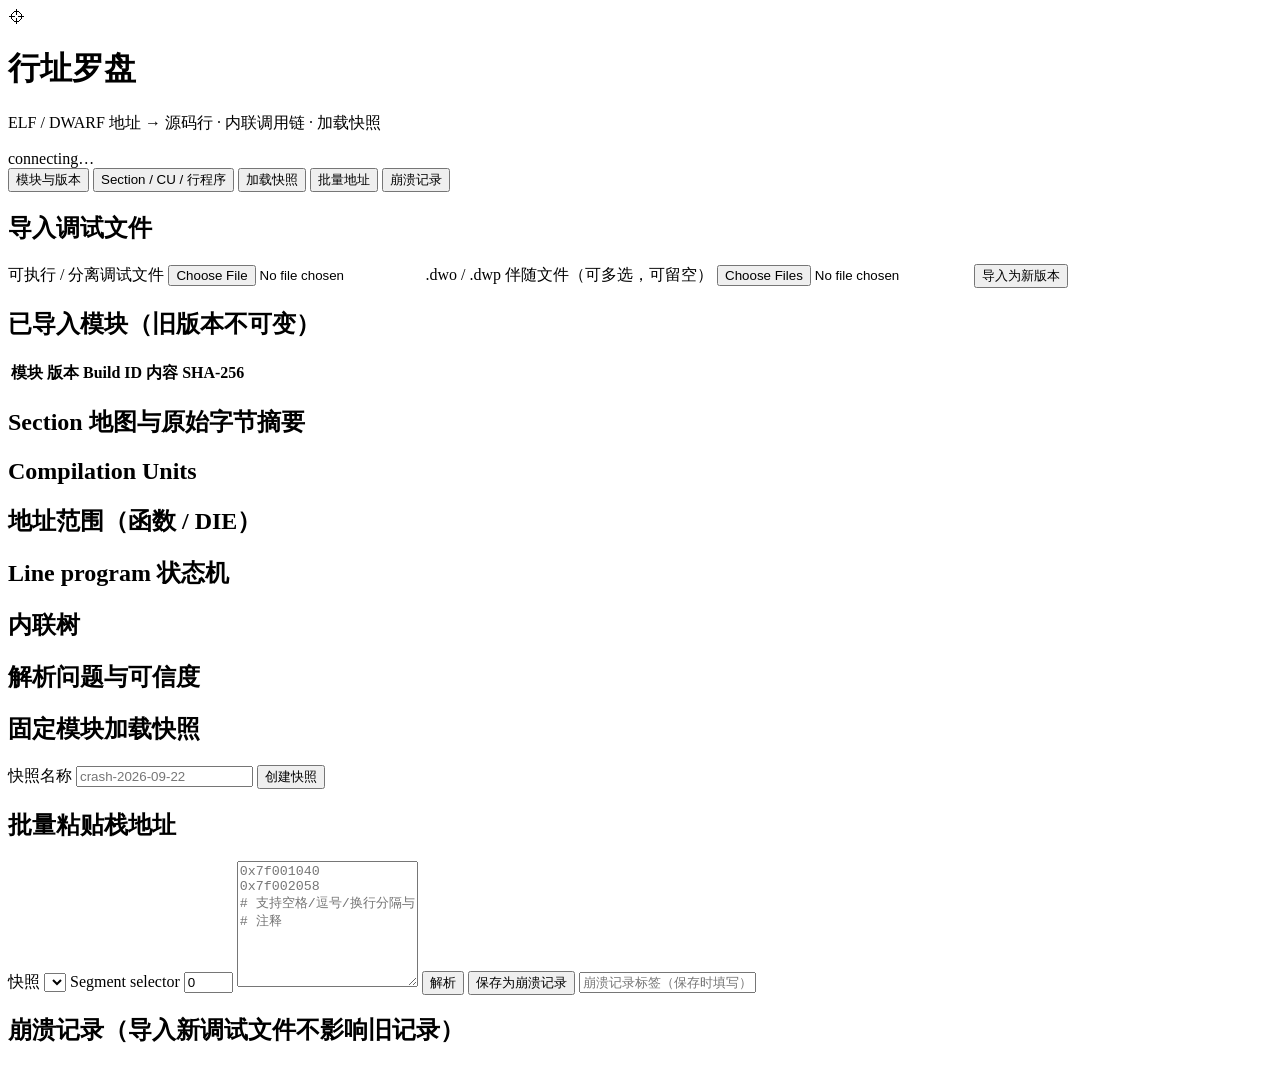
==== src/main/resources/web/index.html @ 100cce3a "pwgsb 1148 run B: product snapshot (session 01a0c59f-38e1-7fd2-a388-03f5045ddd52)" ====
<!DOCTYPE html>
<html lang="zh-CN">
<head>
<meta charset="utf-8">
<meta name="viewport" content="width=device-width, initial-scale=1">
<title>行址罗盘</title>
<link rel="stylesheet" href="/styles.css">
</head>
<body>
<header class="topbar">
  <div class="brand">
    <span class="logo">⌖</span>
    <div>
      <h1>行址罗盘</h1>
      <p class="tagline">ELF / DWARF 地址 → 源码行 · 内联调用链 · 加载快照</p>
    </div>
  </div>
  <div class="health" id="health">connecting…</div>
</header>

<nav class="tabs">
  <button class="tab active" data-tab="modules">模块与版本</button>
  <button class="tab" data-tab="explore">Section / CU / 行程序</button>
  <button class="tab" data-tab="snapshots">加载快照</button>
  <button class="tab" data-tab="resolve">批量地址</button>
  <button class="tab" data-tab="crashes">崩溃记录</button>
</nav>

<main>
  <!-- MODULES -->
  <section id="tab-modules" class="panel active">
    <div class="card">
      <h2>导入调试文件</h2>
      <form id="import-form">
        <label>可执行 / 分离调试文件
          <input type="file" name="file" required>
        </label>
        <label class="optional">.dwo / .dwp 伴随文件（可多选，可留空）
          <input type="file" name="companion" multiple>
        </label>
        <button type="submit">导入为新版本</button>
      </form>
      <div id="import-result" class="result"></div>
    </div>
    <div class="card">
      <h2>已导入模块（旧版本不可变）</h2>
      <table id="modules-table">
        <thead><tr><th>模块</th><th>版本</th><th>Build ID</th><th>内容 SHA-256</th><th></th></tr></thead>
        <tbody></tbody>
      </table>
    </div>
  </section>

  <!-- EXPLORE -->
  <section id="tab-explore" class="panel">
    <div class="card">
      <h2>Section 地图与原始字节摘要</h2>
      <div id="module-picker"></div>
      <div id="section-map"></div>
    </div>
    <div class="card">
      <h2>Compilation Units</h2>
      <div id="cu-list"></div>
    </div>
    <div class="card">
      <h2>地址范围（函数 / DIE）</h2>
      <div id="range-list"></div>
    </div>
    <div class="card">
      <h2>Line program 状态机</h2>
      <div id="line-viewer"></div>
    </div>
    <div class="card">
      <h2>内联树</h2>
      <div id="inline-tree"></div>
    </div>
    <div class="card">
      <h2>解析问题与可信度</h2>
      <div id="issue-list"></div>
    </div>
  </section>

  <!-- SNAPSHOTS -->
  <section id="tab-snapshots" class="panel">
    <div class="card">
      <h2>固定模块加载快照</h2>
      <form id="snapshot-form">
        <label>快照名称 <input name="name" placeholder="crash-2026-09-22"></label>
        <button>创建快照</button>
      </form>
      <div id="snapshot-list"></div>
    </div>
    <div class="card" id="entry-card" hidden>
      <h2>快照 <span id="snap-title"></span> — 加载模块</h2>
      <form id="entry-form">
        <label>模块版本
          <select name="moduleVersionId"></select>
        </label>
        <label>Load bias (hex) <input name="loadBias" value="0x0"></label>
        <label>链接基址 base address（留空=自动从 PT_LOAD 取）
          <input name="baseAddress" placeholder="auto">
        </label>
        <label>加载代次 generation（留空=自动 +1）
          <input name="generation" placeholder="auto">
        </label>
        <button>固定到快照</button>
      </form>
      <div id="entry-list"></div>
    </div>
  </section>

  <!-- RESOLVE -->
  <section id="tab-resolve" class="panel">
    <div class="card">
      <h2>批量粘贴栈地址</h2>
      <label>快照
        <select id="resolve-snapshot"></select>
      </label>
      <label>Segment selector
        <input id="resolve-segment" value="0" size="4">
      </label>
      <textarea id="address-box" rows="8"
        placeholder="0x7f001040&#10;0x7f002058&#10;# 支持空格/逗号/换行分隔与 # 注释"></textarea>
      <button id="resolve-btn">解析</button>
      <button id="save-crash-btn">保存为崩溃记录</button>
      <input id="crash-label" placeholder="崩溃记录标签（保存时填写）">
    </div>
    <div id="resolve-results"></div>
  </section>

  <!-- CRASHES -->
  <section id="tab-crashes" class="panel">
    <div class="card">
      <h2>崩溃记录（导入新调试文件不影响旧记录）</h2>
      <div id="crash-list"></div>
    </div>
    <div id="crash-detail"></div>
  </section>
</main>

<script src="/app.js"></script>
</body>
</html>
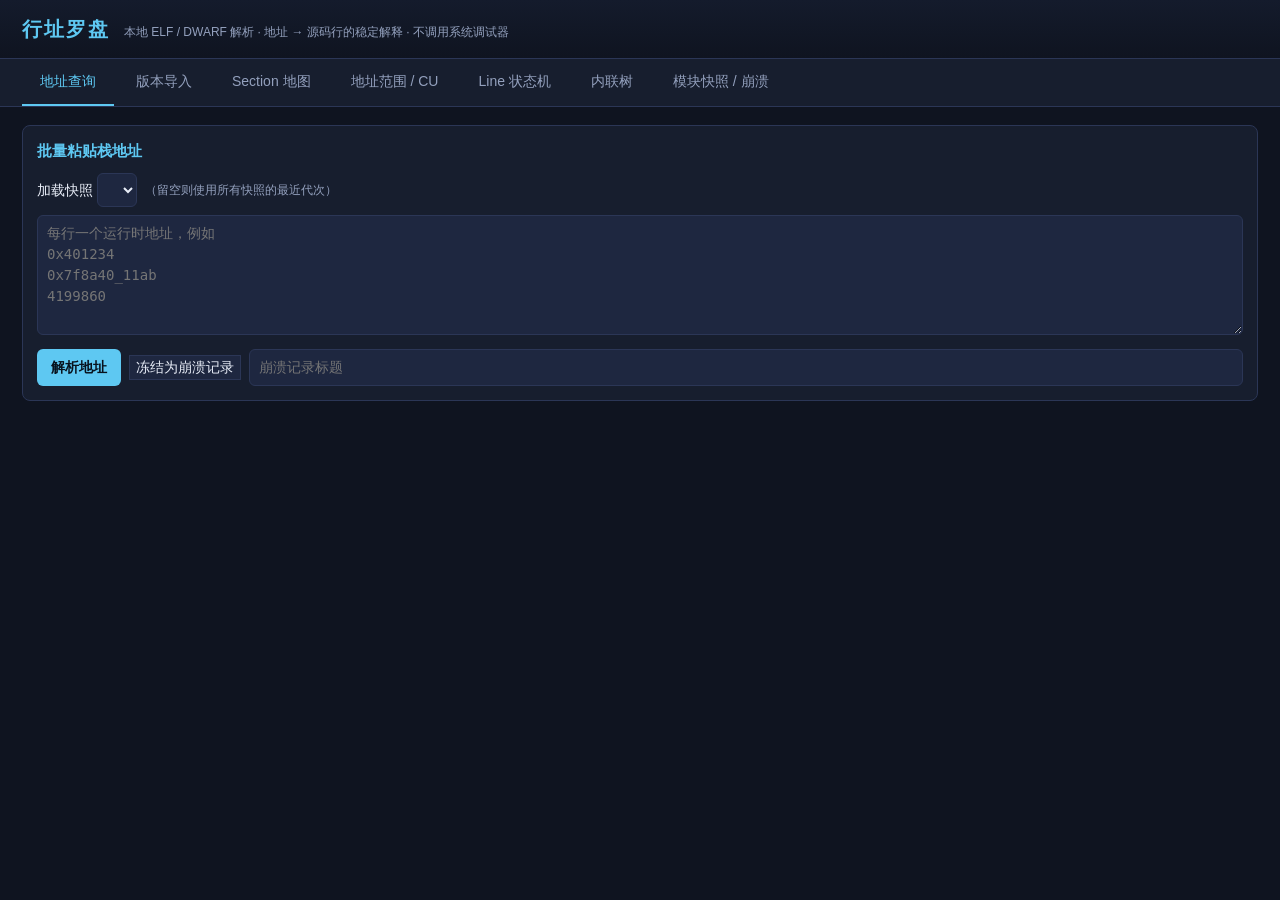
==== commit c0e1bf5e: "pwgsb 1148 run B: product snapshot (session 01a0c5f0-b599-7251-b126-675da37ac513)" ====
--- a/src/main/resources/web/index.html
+++ b/src/main/resources/web/index.html
@@ -1,143 +1,165 @@
 <!DOCTYPE html>
 <html lang="zh-CN">
 <head>
-<meta charset="utf-8">
-<meta name="viewport" content="width=device-width, initial-scale=1">
+<meta charset="utf-8"/>
+<meta name="viewport" content="width=device-width, initial-scale=1"/>
 <title>行址罗盘</title>
-<link rel="stylesheet" href="/styles.css">
+<style>
+:root{--bg:#0f1420;--panel:#171e2e;--panel2:#1e2740;--line:#2b3656;--fg:#e8edf7;--mut:#93a0bd;
+--accent:#5ec8f2;--warn:#f2c14e;--err:#ef6b6b;--ok:#6dd47e;}
+*{box-sizing:border-box}
+body{margin:0;font:14px/1.5 -apple-system,"PingFang SC","Microsoft Yahei",sans-serif;background:var(--bg);color:var(--fg)}
+header{padding:14px 22px;border-bottom:1px solid var(--line);display:flex;align-items:baseline;gap:14px;background:linear-gradient(180deg,#141b2c,#0f1420)}
+header h1{margin:0;font-size:20px;letter-spacing:2px;color:var(--accent)}
+header .sub{color:var(--mut);font-size:12px}
+nav{display:flex;gap:4px;padding:0 22px;background:var(--panel);border-bottom:1px solid var(--line)}
+nav button{background:none;border:none;color:var(--mut);padding:12px 18px;cursor:pointer;font-size:14px;border-bottom:2px solid transparent}
+nav button.active{color:var(--accent);border-bottom-color:var(--accent)}
+main{padding:18px 22px;max-width:1280px}
+.tab{display:none}.tab.active{display:block}
+.panel{background:var(--panel);border:1px solid var(--line);border-radius:8px;padding:14px;margin-bottom:16px}
+.panel h2{margin:0 0 10px;font-size:15px;color:var(--accent)}
+.row{display:flex;gap:8px;flex-wrap:wrap;align-items:center}
+input,select,textarea,button{font:inherit}
+input[type=text],input[type=number],select,textarea{background:var(--panel2);border:1px solid var(--line);color:var(--fg);border-radius:6px;padding:7px 9px}
+textarea{width:100%;min-height:120px;font-family:ui-monospace,Menlo,monospace}
+button.btn{background:var(--accent);color:#08121d;border:none;border-radius:6px;padding:8px 14px;cursor:pointer;font-weight:600}
+button.ghost{background:var(--panel2);color:var(--fg);border:1px solid var(--line)}
+table{border-collapse:collapse;width:100%;font-size:12.5px}
+th,td{border-bottom:1px solid var(--line);padding:5px 8px;text-align:left;vertical-align:top}
+th{color:var(--mut);font-weight:600;position:sticky;top:0;background:var(--panel)}
+td.mono,.mono{font-family:ui-monospace,Menlo,monospace}
+.tag{display:inline-block;padding:1px 7px;border-radius:10px;font-size:11px}
+.tag.ok{background:#15351f;color:var(--ok)}.tag.warn{background:#3a3014;color:var(--warn)}
+.tag.err{background:#3a1717;color:var(--err)}.tag.info{background:#163142;color:var(--accent)}
+.cand{border:1px solid var(--line);border-radius:8px;margin:8px 0;overflow:hidden}
+.cand summary{padding:9px 12px;cursor:pointer;background:var(--panel2)}
+.cand .body{padding:10px 14px}
+.chain{margin:6px 0 0 10px;border-left:2px solid var(--line);padding-left:12px}
+.chain .f{padding:3px 0}.chain .f b{color:var(--accent)}
+.mut{color:var(--mut)}.small{font-size:12px}
+.bar{position:relative;height:22px;background:var(--panel2);border-radius:4px;overflow:hidden;margin:3px 0}
+.bar i{position:absolute;top:0;bottom:0;background:#2c4a66;border-right:1px solid #4e7ea3;display:block}
+.bar i.hot{background:#406a44;border-right-color:var(--ok)}
+.bar i.zl{background:#5a4a1c;border-right-color:var(--warn)}
+.scroll{max-height:520px;overflow:auto;border:1px solid var(--line);border-radius:6px}
+.addr-chip{font-family:ui-monospace,Menlo,monospace;background:var(--panel2);border:1px solid var(--line);border-radius:5px;padding:2px 7px}
+.grid2{display:grid;grid-template-columns:1fr 1fr;gap:14px}
+code{background:var(--panel2);padding:1px 5px;border-radius:4px}
+.pill{font-size:11px;color:var(--mut);border:1px solid var(--line);border-radius:10px;padding:1px 8px;margin-left:6px}
+</style>
 </head>
 <body>
-<header class="topbar">
-  <div class="brand">
-    <span class="logo">⌖</span>
-    <div>
-      <h1>行址罗盘</h1>
-      <p class="tagline">ELF / DWARF 地址 → 源码行 · 内联调用链 · 加载快照</p>
+<header>
+  <h1>行址罗盘</h1>
+  <span class="sub">本地 ELF / DWARF 解析 · 地址 → 源码行的稳定解释 · 不调用系统调试器</span>
+</header>
+<nav>
+  <button data-tab="query" class="active">地址查询</button>
+  <button data-tab="import">版本导入</button>
+  <button data-tab="sections">Section 地图</button>
+  <button data-tab="ranges">地址范围 / CU</button>
+  <button data-tab="lines">Line 状态机</button>
+  <button data-tab="inline">内联树</button>
+  <button data-tab="snapshots">模块快照 / 崩溃</button>
+</nav>
+<main>
+<!-- QUERY -->
+<section class="tab active" id="tab-query">
+  <div class="panel">
+    <h2>批量粘贴栈地址</h2>
+    <div class="row" style="margin-bottom:8px">
+      <label>加载快照 <select id="q-snapshot"></select></label>
+      <label class="small mut">（留空则使用所有快照的最近代次）</label>
+    </div>
+    <textarea id="q-addrs" placeholder="每行一个运行时地址，例如&#10;0x401234&#10;0x7f8a40_11ab&#10;4199860"></textarea>
+    <div class="row" style="margin-top:8px">
+      <button class="btn" onclick="doResolve()">解析地址</button>
+      <button class="ghost" onclick="freezeCrash()">冻结为崩溃记录</button>
+      <input type="text" id="q-title" placeholder="崩溃记录标题" style="flex:1"/>
     </div>
   </div>
-  <div class="health" id="health">connecting…</div>
-</header>
-
-<nav class="tabs">
-  <button class="tab active" data-tab="modules">模块与版本</button>
-  <button class="tab" data-tab="explore">Section / CU / 行程序</button>
-  <button class="tab" data-tab="snapshots">加载快照</button>
-  <button class="tab" data-tab="resolve">批量地址</button>
-  <button class="tab" data-tab="crashes">崩溃记录</button>
-</nav>
-
-<main>
-  <!-- MODULES -->
-  <section id="tab-modules" class="panel active">
-    <div class="card">
-      <h2>导入调试文件</h2>
-      <form id="import-form">
-        <label>可执行 / 分离调试文件
-          <input type="file" name="file" required>
-        </label>
-        <label class="optional">.dwo / .dwp 伴随文件（可多选，可留空）
-          <input type="file" name="companion" multiple>
-        </label>
-        <button type="submit">导入为新版本</button>
-      </form>
-      <div id="import-result" class="result"></div>
+  <div id="q-results"></div>
+</section>
+<!-- IMPORT -->
+<section class="tab" id="tab-import">
+  <div class="panel">
+    <h2>导入可执行文件 / 分离调试文件（形成不可变版本）</h2>
+    <div class="row">
+      <input type="text" id="i-path" placeholder="本地 ELF 或 .debug / .dwo 路径" style="flex:1"/>
+      <input type="text" id="i-label" placeholder="版本标签（默认文件名）" style="width:200px"/>
+      <input type="number" id="i-prio" value="100" style="width:100px" title="显式优先级，数字越大越优先"/>
+      <button class="btn" onclick="doImport()">导入</button>
     </div>
-    <div class="card">
-      <h2>已导入模块（旧版本不可变）</h2>
-      <table id="modules-table">
-        <thead><tr><th>模块</th><th>版本</th><th>Build ID</th><th>内容 SHA-256</th><th></th></tr></thead>
-        <tbody></tbody>
-      </table>
+    <p class="small mut">导入新文件只产生新版本；旧崩溃记录仍绑定冻结时的解释结果，不会被改写。</p>
+  </div>
+  <div class="panel"><h2>已导入版本</h2><div class="scroll"><table id="v-table"></table></div></div>
+</section>
+<!-- SECTIONS -->
+<section class="tab" id="tab-sections">
+  <div class="panel">
+    <h2>Section 地图</h2>
+    <div class="row">版本 <select id="s-version" onchange="loadSections()"></select></div>
+    <div id="sec-meta" class="small mut" style="margin:8px 0"></div>
+    <div id="sec-map"></div>
+    <div class="scroll" style="margin-top:10px"><table id="sec-table"></table></div>
+  </div>
+</section>
+<!-- RANGES -->
+<section class="tab" id="tab-ranges">
+  <div class="panel">
+    <h2>地址范围与 Compilation Unit</h2>
+    <div class="row">版本 <select id="r-version" onchange="loadRanges()"></select></div>
+    <div class="grid2" style="margin-top:10px">
+      <div><h3 class="small mut">CU</h3><div class="scroll"><table id="cu-table"></table></div></div>
+      <div><h3 class="small mut">DIE 地址范围（含零长度/重叠）</h3><div class="scroll"><table id="rg-table"></table></div></div>
     </div>
-  </section>
-
-  <!-- EXPLORE -->
-  <section id="tab-explore" class="panel">
-    <div class="card">
-      <h2>Section 地图与原始字节摘要</h2>
-      <div id="module-picker"></div>
-      <div id="section-map"></div>
+  </div>
+</section>
+<!-- LINES -->
+<section class="tab" id="tab-lines">
+  <div class="panel">
+    <h2>Line program 状态变化</h2>
+    <div class="row">版本 <select id="l-version" onchange="loadSequences()"></select>
+      <select id="l-seq" onchange="loadEvents()"></select></div>
+    <div id="l-info" class="small mut" style="margin:8px 0"></div>
+    <div class="grid2">
+      <div><h3 class="small mut">行（rows）</h3><div class="scroll"><table id="l-rows"></table></div></div>
+      <div><h3 class="small mut">opcode 事件流（状态变化）</h3><div class="scroll"><table id="l-events"></table></div></div>
     </div>
-    <div class="card">
-      <h2>Compilation Units</h2>
-      <div id="cu-list"></div>
+  </div>
+</section>
+<!-- INLINE -->
+<section class="tab" id="tab-inline">
+  <div class="panel">
+    <h2>内联树 / 函数 DIE</h2>
+    <div class="row">版本 <select id="n-version" onchange="loadInline()"></select></div>
+    <div class="scroll" style="margin-top:10px"><table id="n-table"></table></div>
+  </div>
+</section>
+<!-- SNAPSHOTS -->
+<section class="tab" id="tab-snapshots">
+  <div class="panel">
+    <h2>模块加载快照（固定 load bias 与加载代次）</h2>
+    <div class="row">
+      <input type="text" id="ss-name" placeholder="快照名称，如 release-2026-09-22" style="flex:1"/>
+      <button class="btn" onclick="createSnapshot()">建立快照</button>
     </div>
-    <div class="card">
-      <h2>地址范围（函数 / DIE）</h2>
-      <div id="range-list"></div>
+    <div style="margin-top:12px">
+      <div class="row">
+        <select id="ss-pick" onchange="loadSnapshotLoads()"></select>
+        <select id="ss-version"></select>
+        <input type="text" id="ss-base" placeholder="运行时基址 0x7f..." style="width:200px"/>
+        <input type="number" id="ss-gen" value="1" style="width:90px" title="加载代次"/>
+        <input type="text" id="ss-label" placeholder="模块标签" style="width:140px"/>
+        <button class="ghost" onclick="addLoad()">登记模块加载</button>
+      </div>
     </div>
-    <div class="card">
-      <h2>Line program 状态机</h2>
-      <div id="line-viewer"></div>
-    </div>
-    <div class="card">
-      <h2>内联树</h2>
-      <div id="inline-tree"></div>
-    </div>
-    <div class="card">
-      <h2>解析问题与可信度</h2>
-      <div id="issue-list"></div>
-    </div>
-  </section>
-
-  <!-- SNAPSHOTS -->
-  <section id="tab-snapshots" class="panel">
-    <div class="card">
-      <h2>固定模块加载快照</h2>
-      <form id="snapshot-form">
-        <label>快照名称 <input name="name" placeholder="crash-2026-09-22"></label>
-        <button>创建快照</button>
-      </form>
-      <div id="snapshot-list"></div>
-    </div>
-    <div class="card" id="entry-card" hidden>
-      <h2>快照 <span id="snap-title"></span> — 加载模块</h2>
-      <form id="entry-form">
-        <label>模块版本
-          <select name="moduleVersionId"></select>
-        </label>
-        <label>Load bias (hex) <input name="loadBias" value="0x0"></label>
-        <label>链接基址 base address（留空=自动从 PT_LOAD 取）
-          <input name="baseAddress" placeholder="auto">
-        </label>
-        <label>加载代次 generation（留空=自动 +1）
-          <input name="generation" placeholder="auto">
-        </label>
-        <button>固定到快照</button>
-      </form>
-      <div id="entry-list"></div>
-    </div>
-  </section>
-
-  <!-- RESOLVE -->
-  <section id="tab-resolve" class="panel">
-    <div class="card">
-      <h2>批量粘贴栈地址</h2>
-      <label>快照
-        <select id="resolve-snapshot"></select>
-      </label>
-      <label>Segment selector
-        <input id="resolve-segment" value="0" size="4">
-      </label>
-      <textarea id="address-box" rows="8"
-        placeholder="0x7f001040&#10;0x7f002058&#10;# 支持空格/逗号/换行分隔与 # 注释"></textarea>
-      <button id="resolve-btn">解析</button>
-      <button id="save-crash-btn">保存为崩溃记录</button>
-      <input id="crash-label" placeholder="崩溃记录标签（保存时填写）">
-    </div>
-    <div id="resolve-results"></div>
-  </section>
-
-  <!-- CRASHES -->
-  <section id="tab-crashes" class="panel">
-    <div class="card">
-      <h2>崩溃记录（导入新调试文件不影响旧记录）</h2>
-      <div id="crash-list"></div>
-    </div>
-    <div id="crash-detail"></div>
-  </section>
+    <div class="scroll" style="margin-top:10px"><table id="ss-loads"></table></div>
+  </div>
+  <div class="panel"><h2>已冻结崩溃记录</h2><div class="scroll"><table id="cr-table"></table></div></div>
+</section>
 </main>
-
 <script src="/app.js"></script>
 </body>
 </html>
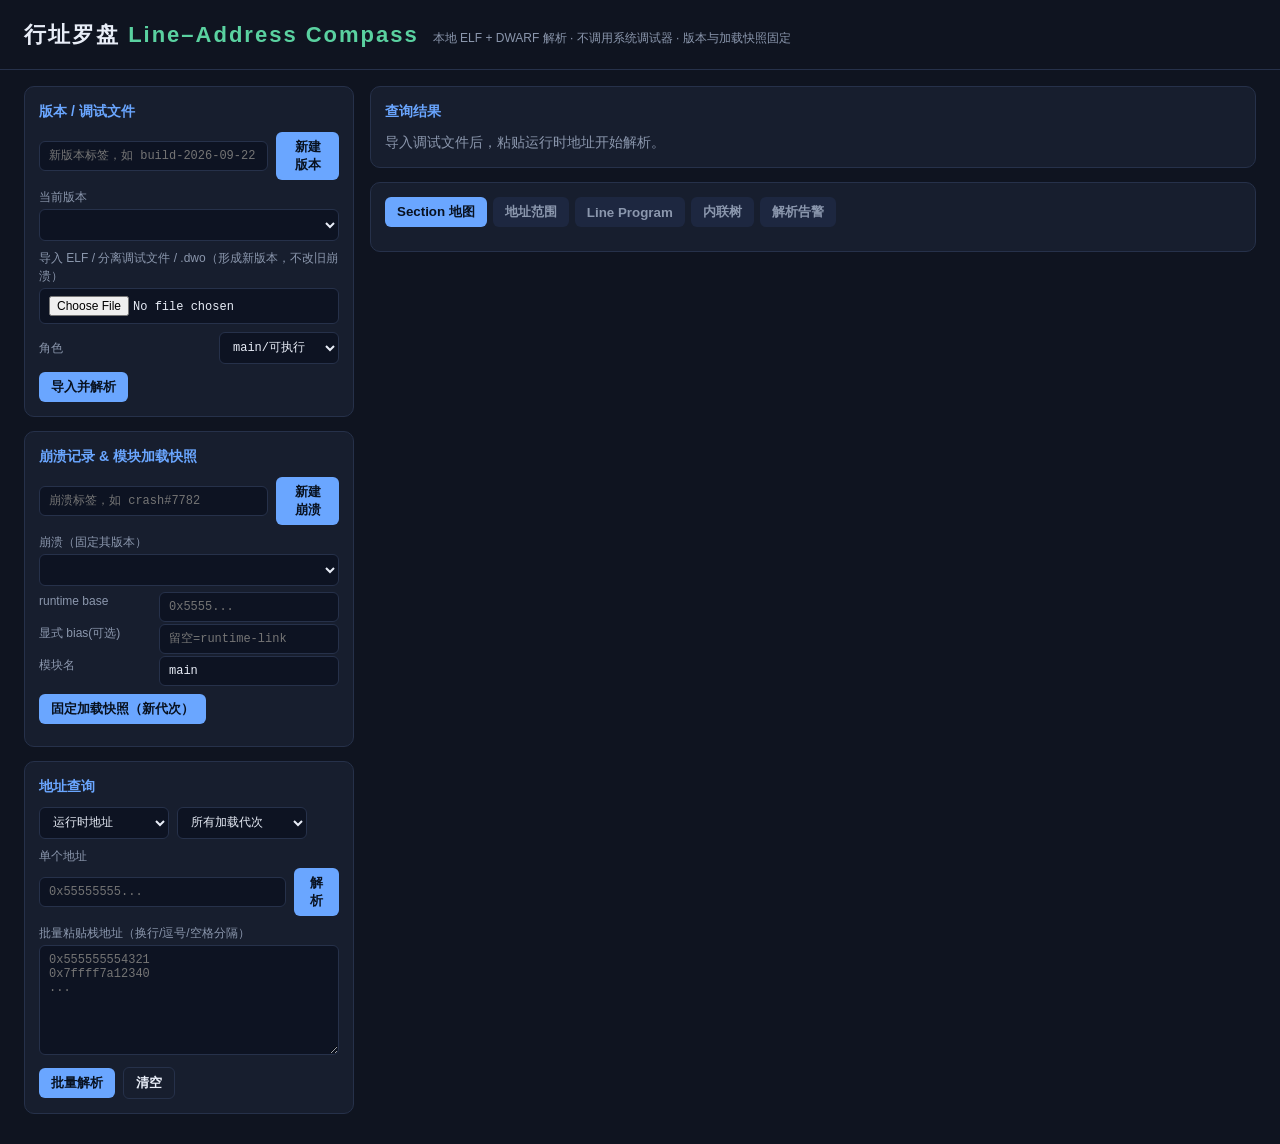
==== commit 01f63ec5: "pwgsb 1148 run A: product snapshot (session 01a0c5ed-7ae7-7ce0-a250-e01779754613)" ====
--- a/src/main/resources/web/index.html
+++ b/src/main/resources/web/index.html
@@ -5,161 +5,125 @@
 <meta name="viewport" content="width=device-width, initial-scale=1"/>
 <title>行址罗盘</title>
 <style>
-:root{--bg:#0f1420;--panel:#171e2e;--panel2:#1e2740;--line:#2b3656;--fg:#e8edf7;--mut:#93a0bd;
---accent:#5ec8f2;--warn:#f2c14e;--err:#ef6b6b;--ok:#6dd47e;}
+:root{--bg:#0f1420;--panel:#171e2e;--panel2:#1d2740;--ink:#e8edf7;--muted:#8b97ad;--accent:#5ad1a0;--accent2:#6aa6ff;--warn:#e8b04b;--err:#e06a6a;--line:#26314a}
 *{box-sizing:border-box}
-body{margin:0;font:14px/1.5 -apple-system,"PingFang SC","Microsoft Yahei",sans-serif;background:var(--bg);color:var(--fg)}
-header{padding:14px 22px;border-bottom:1px solid var(--line);display:flex;align-items:baseline;gap:14px;background:linear-gradient(180deg,#141b2c,#0f1420)}
-header h1{margin:0;font-size:20px;letter-spacing:2px;color:var(--accent)}
-header .sub{color:var(--mut);font-size:12px}
-nav{display:flex;gap:4px;padding:0 22px;background:var(--panel);border-bottom:1px solid var(--line)}
-nav button{background:none;border:none;color:var(--mut);padding:12px 18px;cursor:pointer;font-size:14px;border-bottom:2px solid transparent}
-nav button.active{color:var(--accent);border-bottom-color:var(--accent)}
-main{padding:18px 22px;max-width:1280px}
-.tab{display:none}.tab.active{display:block}
-.panel{background:var(--panel);border:1px solid var(--line);border-radius:8px;padding:14px;margin-bottom:16px}
-.panel h2{margin:0 0 10px;font-size:15px;color:var(--accent)}
-.row{display:flex;gap:8px;flex-wrap:wrap;align-items:center}
-input,select,textarea,button{font:inherit}
-input[type=text],input[type=number],select,textarea{background:var(--panel2);border:1px solid var(--line);color:var(--fg);border-radius:6px;padding:7px 9px}
-textarea{width:100%;min-height:120px;font-family:ui-monospace,Menlo,monospace}
-button.btn{background:var(--accent);color:#08121d;border:none;border-radius:6px;padding:8px 14px;cursor:pointer;font-weight:600}
-button.ghost{background:var(--panel2);color:var(--fg);border:1px solid var(--line)}
-table{border-collapse:collapse;width:100%;font-size:12.5px}
-th,td{border-bottom:1px solid var(--line);padding:5px 8px;text-align:left;vertical-align:top}
-th{color:var(--mut);font-weight:600;position:sticky;top:0;background:var(--panel)}
-td.mono,.mono{font-family:ui-monospace,Menlo,monospace}
-.tag{display:inline-block;padding:1px 7px;border-radius:10px;font-size:11px}
-.tag.ok{background:#15351f;color:var(--ok)}.tag.warn{background:#3a3014;color:var(--warn)}
-.tag.err{background:#3a1717;color:var(--err)}.tag.info{background:#163142;color:var(--accent)}
-.cand{border:1px solid var(--line);border-radius:8px;margin:8px 0;overflow:hidden}
-.cand summary{padding:9px 12px;cursor:pointer;background:var(--panel2)}
-.cand .body{padding:10px 14px}
-.chain{margin:6px 0 0 10px;border-left:2px solid var(--line);padding-left:12px}
-.chain .f{padding:3px 0}.chain .f b{color:var(--accent)}
-.mut{color:var(--mut)}.small{font-size:12px}
-.bar{position:relative;height:22px;background:var(--panel2);border-radius:4px;overflow:hidden;margin:3px 0}
-.bar i{position:absolute;top:0;bottom:0;background:#2c4a66;border-right:1px solid #4e7ea3;display:block}
-.bar i.hot{background:#406a44;border-right-color:var(--ok)}
-.bar i.zl{background:#5a4a1c;border-right-color:var(--warn)}
-.scroll{max-height:520px;overflow:auto;border:1px solid var(--line);border-radius:6px}
-.addr-chip{font-family:ui-monospace,Menlo,monospace;background:var(--panel2);border:1px solid var(--line);border-radius:5px;padding:2px 7px}
-.grid2{display:grid;grid-template-columns:1fr 1fr;gap:14px}
-code{background:var(--panel2);padding:1px 5px;border-radius:4px}
-.pill{font-size:11px;color:var(--mut);border:1px solid var(--line);border-radius:10px;padding:1px 8px;margin-left:6px}
+body{margin:0;font:14px/1.5 -apple-system,BlinkMacSystemFont,"Segoe UI",Roboto,"PingFang SC","Microsoft YaHei",sans-serif;background:var(--bg);color:var(--ink)}
+header{padding:18px 24px;border-bottom:1px solid var(--line);display:flex;align-items:baseline;gap:14px;flex-wrap:wrap}
+h1{font-size:22px;margin:0;letter-spacing:2px}
+h1 span{color:var(--accent)}
+.sub{color:var(--muted);font-size:12px}
+main{display:grid;grid-template-columns:330px 1fr;gap:16px;padding:16px 24px}
+.card{background:var(--panel);border:1px solid var(--line);border-radius:10px;padding:14px;margin-bottom:14px}
+.card h2{font-size:14px;margin:0 0 10px;color:var(--accent2);display:flex;justify-content:space-between}
+button{background:var(--accent2);color:#08111f;border:0;border-radius:6px;padding:6px 12px;font-weight:600;cursor:pointer}
+button.ghost{background:transparent;color:var(--ink);border:1px solid var(--line)}
+button.small{padding:3px 8px;font-size:12px}
+input,select,textarea{width:100%;background:#0d1322;border:1px solid var(--line);color:var(--ink);border-radius:6px;padding:7px 9px;font-family:ui-monospace,Menlo,monospace;font-size:12px}
+textarea{min-height:110px;resize:vertical}
+label{display:block;font-size:12px;color:var(--muted);margin:8px 0 3px}
+.row{display:flex;gap:8px;align-items:center}
+.mono{font-family:ui-monospace,Menlo,monospace}
+table{width:100%;border-collapse:collapse;font-size:12px}
+th,td{text-align:left;padding:4px 8px;border-bottom:1px solid var(--line)}
+th{color:var(--muted);font-weight:500;position:sticky;top:0;background:var(--panel)}
+.scroll{max-height:300px;overflow:auto;border:1px solid var(--line);border-radius:8px}
+.tag{display:inline-block;padding:1px 7px;border-radius:10px;font-size:11px;background:#22304d;color:var(--accent2)}
+.tag.exact{background:#173a2c;color:var(--accent)}.tag.degraded{background:#3f331b;color:var(--warn)}.tag.partial{background:#3f331b;color:var(--warn)}.tag.line-only{background:#25304a;color:#a9b9d6}
+.muted{color:var(--muted)}
+.addr{color:var(--accent)}
+.cand{border:1px solid var(--line);border-radius:8px;padding:10px;margin-bottom:10px;background:var(--panel2)}
+.cand .head{display:flex;justify-content:space-between;gap:8px;flex-wrap:wrap}
+.frames{margin:8px 0 0 14px;border-left:2px solid var(--line);padding-left:12px}
+.frame{margin:4px 0}
+.bar{position:relative;height:26px;background:#0d1322;border-radius:5px;margin:4px 0;overflow:hidden}
+.seg{position:absolute;top:3px;bottom:3px;background:linear-gradient(90deg,#2c5d8f,#6aa6ff);border-radius:3px;font-size:10px;color:#cfe2ff;padding:2px 6px;white-space:nowrap}
+.seg.zero{background:#5a4a23;color:#ffd98a}
+.seg.seq{background:linear-gradient(90deg,#23604a,#5ad1a0)}
+.note{font-size:12px;color:var(--warn);margin:2px 0}
+.issue-error{color:var(--err)}.issue-warn{color:var(--warn)}
+.tabs{display:flex;gap:6px;margin-bottom:10px;flex-wrap:wrap}
+.tabs button{background:var(--panel2);color:var(--muted)}
+.tabs button.on{background:var(--accent2);color:#08111f}
+.kv{display:grid;grid-template-columns:110px 1fr;gap:2px 10px;font-size:12px}
+.kv div:nth-child(odd){color:var(--muted)}
+.badge{font-size:11px;padding:1px 6px;border-radius:4px;background:#22304d}
+.ok{color:var(--accent)}
 </style>
 </head>
 <body>
 <header>
-  <h1>行址罗盘</h1>
-  <span class="sub">本地 ELF / DWARF 解析 · 地址 → 源码行的稳定解释 · 不调用系统调试器</span>
+  <h1>行址罗盘 <span>Line–Address Compass</span></h1>
+  <div class="sub">本地 ELF + DWARF 解析 · 不调用系统调试器 · 版本与加载快照固定</div>
 </header>
-<nav>
-  <button data-tab="query" class="active">地址查询</button>
-  <button data-tab="import">版本导入</button>
-  <button data-tab="sections">Section 地图</button>
-  <button data-tab="ranges">地址范围 / CU</button>
-  <button data-tab="lines">Line 状态机</button>
-  <button data-tab="inline">内联树</button>
-  <button data-tab="snapshots">模块快照 / 崩溃</button>
-</nav>
 <main>
-<!-- QUERY -->
-<section class="tab active" id="tab-query">
-  <div class="panel">
-    <h2>批量粘贴栈地址</h2>
-    <div class="row" style="margin-bottom:8px">
-      <label>加载快照 <select id="q-snapshot"></select></label>
-      <label class="small mut">（留空则使用所有快照的最近代次）</label>
+  <div id="left">
+    <div class="card">
+      <h2>版本 / 调试文件</h2>
+      <div class="row">
+        <input id="newVerLabel" placeholder="新版本标签，如 build-2026-09-22"/>
+        <button onclick="createVersion()">新建版本</button>
+      </div>
+      <label>当前版本</label>
+      <select id="verSelect" onchange="loadVersion()"></select>
+      <label>导入 ELF / 分离调试文件 / .dwo（形成新版本，不改旧崩溃）</label>
+      <input type="file" id="fileInput"/>
+      <label class="row" style="gap:8px"><span style="flex:1">角色</span>
+        <select id="roleSelect" style="width:120px"><option value="main">main/可执行</option><option value="dwo">.dwo 分离调试</option></select>
+      </label>
+      <div class="row" style="margin-top:8px"><button onclick="uploadFile()">导入并解析</button><span id="importMsg" class="muted"></span></div>
     </div>
-    <textarea id="q-addrs" placeholder="每行一个运行时地址，例如&#10;0x401234&#10;0x7f8a40_11ab&#10;4199860"></textarea>
-    <div class="row" style="margin-top:8px">
-      <button class="btn" onclick="doResolve()">解析地址</button>
-      <button class="ghost" onclick="freezeCrash()">冻结为崩溃记录</button>
-      <input type="text" id="q-title" placeholder="崩溃记录标题" style="flex:1"/>
+
+    <div class="card">
+      <h2>崩溃记录 &amp; 模块加载快照</h2>
+      <div class="row">
+        <input id="crashLabel" placeholder="崩溃标签，如 crash#7782"/>
+        <button onclick="createCrash()">新建崩溃</button>
+      </div>
+      <label>崩溃（固定其版本）</label>
+      <select id="crashSelect"></select>
+      <div class="kv" style="margin-top:6px"><div>runtime base</div><div><input id="rtBase" placeholder="0x5555..."/></div>
+        <div>显式 bias(可选)</div><div><input id="exBias" placeholder="留空=runtime-link"/></div>
+        <div>模块名</div><div><input id="modName" value="main"/></div></div>
+      <div class="row" style="margin-top:8px"><button onclick="addLoad()">固定加载快照（新代次）</button></div>
+      <div id="loads" style="margin-top:8px"></div>
+    </div>
+
+    <div class="card">
+      <h2>地址查询</h2>
+      <div class="row">
+        <select id="mode" style="width:130px"><option value="runtime">运行时地址</option><option value="relative">相对地址</option></select>
+        <select id="genSelect" style="width:130px"><option value="">所有加载代次</option></select>
+      </div>
+      <label>单个地址</label>
+      <div class="row"><input id="oneAddr" placeholder="0x55555555..."/><button onclick="queryOne()">解析</button></div>
+      <label>批量粘贴栈地址（换行/逗号/空格分隔）</label>
+      <textarea id="batchAddrs" placeholder="0x555555554321&#10;0x7ffff7a12340&#10;..."></textarea>
+      <div class="row" style="margin-top:6px"><button onclick="queryBatch()">批量解析</button><button class="ghost" onclick="document.getElementById('batchAddrs').value=''">清空</button></div>
     </div>
   </div>
-  <div id="q-results"></div>
-</section>
-<!-- IMPORT -->
-<section class="tab" id="tab-import">
-  <div class="panel">
-    <h2>导入可执行文件 / 分离调试文件（形成不可变版本）</h2>
-    <div class="row">
-      <input type="text" id="i-path" placeholder="本地 ELF 或 .debug / .dwo 路径" style="flex:1"/>
-      <input type="text" id="i-label" placeholder="版本标签（默认文件名）" style="width:200px"/>
-      <input type="number" id="i-prio" value="100" style="width:100px" title="显式优先级，数字越大越优先"/>
-      <button class="btn" onclick="doImport()">导入</button>
+
+  <div id="right">
+    <div class="card">
+      <h2>查询结果 <span id="resMeta" class="muted"></span></h2>
+      <div id="results"><div class="muted">导入调试文件后，粘贴运行时地址开始解析。</div></div>
     </div>
-    <p class="small mut">导入新文件只产生新版本；旧崩溃记录仍绑定冻结时的解释结果，不会被改写。</p>
-  </div>
-  <div class="panel"><h2>已导入版本</h2><div class="scroll"><table id="v-table"></table></div></div>
-</section>
-<!-- SECTIONS -->
-<section class="tab" id="tab-sections">
-  <div class="panel">
-    <h2>Section 地图</h2>
-    <div class="row">版本 <select id="s-version" onchange="loadSections()"></select></div>
-    <div id="sec-meta" class="small mut" style="margin:8px 0"></div>
-    <div id="sec-map"></div>
-    <div class="scroll" style="margin-top:10px"><table id="sec-table"></table></div>
-  </div>
-</section>
-<!-- RANGES -->
-<section class="tab" id="tab-ranges">
-  <div class="panel">
-    <h2>地址范围与 Compilation Unit</h2>
-    <div class="row">版本 <select id="r-version" onchange="loadRanges()"></select></div>
-    <div class="grid2" style="margin-top:10px">
-      <div><h3 class="small mut">CU</h3><div class="scroll"><table id="cu-table"></table></div></div>
-      <div><h3 class="small mut">DIE 地址范围（含零长度/重叠）</h3><div class="scroll"><table id="rg-table"></table></div></div>
+
+    <div class="card">
+      <div class="tabs">
+        <button class="on" data-tab="map" onclick="tab('map')">Section 地图</button>
+        <button data-tab="ranges" onclick="tab('ranges')">地址范围</button>
+        <button data-tab="line" onclick="tab('line')">Line Program</button>
+        <button data-tab="inline" onclick="tab('inline')">内联树</button>
+        <button data-tab="issues" onclick="tab('issues')">解析告警</button>
+      </div>
+      <div id="tab-map"></div>
+      <div id="tab-ranges" hidden></div>
+      <div id="tab-line" hidden></div>
+      <div id="tab-inline" hidden></div>
+      <div id="tab-issues" hidden></div>
     </div>
   </div>
-</section>
-<!-- LINES -->
-<section class="tab" id="tab-lines">
-  <div class="panel">
-    <h2>Line program 状态变化</h2>
-    <div class="row">版本 <select id="l-version" onchange="loadSequences()"></select>
-      <select id="l-seq" onchange="loadEvents()"></select></div>
-    <div id="l-info" class="small mut" style="margin:8px 0"></div>
-    <div class="grid2">
-      <div><h3 class="small mut">行（rows）</h3><div class="scroll"><table id="l-rows"></table></div></div>
-      <div><h3 class="small mut">opcode 事件流（状态变化）</h3><div class="scroll"><table id="l-events"></table></div></div>
-    </div>
-  </div>
-</section>
-<!-- INLINE -->
-<section class="tab" id="tab-inline">
-  <div class="panel">
-    <h2>内联树 / 函数 DIE</h2>
-    <div class="row">版本 <select id="n-version" onchange="loadInline()"></select></div>
-    <div class="scroll" style="margin-top:10px"><table id="n-table"></table></div>
-  </div>
-</section>
-<!-- SNAPSHOTS -->
-<section class="tab" id="tab-snapshots">
-  <div class="panel">
-    <h2>模块加载快照（固定 load bias 与加载代次）</h2>
-    <div class="row">
-      <input type="text" id="ss-name" placeholder="快照名称，如 release-2026-09-22" style="flex:1"/>
-      <button class="btn" onclick="createSnapshot()">建立快照</button>
-    </div>
-    <div style="margin-top:12px">
-      <div class="row">
-        <select id="ss-pick" onchange="loadSnapshotLoads()"></select>
-        <select id="ss-version"></select>
-        <input type="text" id="ss-base" placeholder="运行时基址 0x7f..." style="width:200px"/>
-        <input type="number" id="ss-gen" value="1" style="width:90px" title="加载代次"/>
-        <input type="text" id="ss-label" placeholder="模块标签" style="width:140px"/>
-        <button class="ghost" onclick="addLoad()">登记模块加载</button>
-      </div>
-    </div>
-    <div class="scroll" style="margin-top:10px"><table id="ss-loads"></table></div>
-  </div>
-  <div class="panel"><h2>已冻结崩溃记录</h2><div class="scroll"><table id="cr-table"></table></div></div>
-</section>
 </main>
-<script src="/app.js"></script>
+<script src="/static/app.js"></script>
 </body>
 </html>
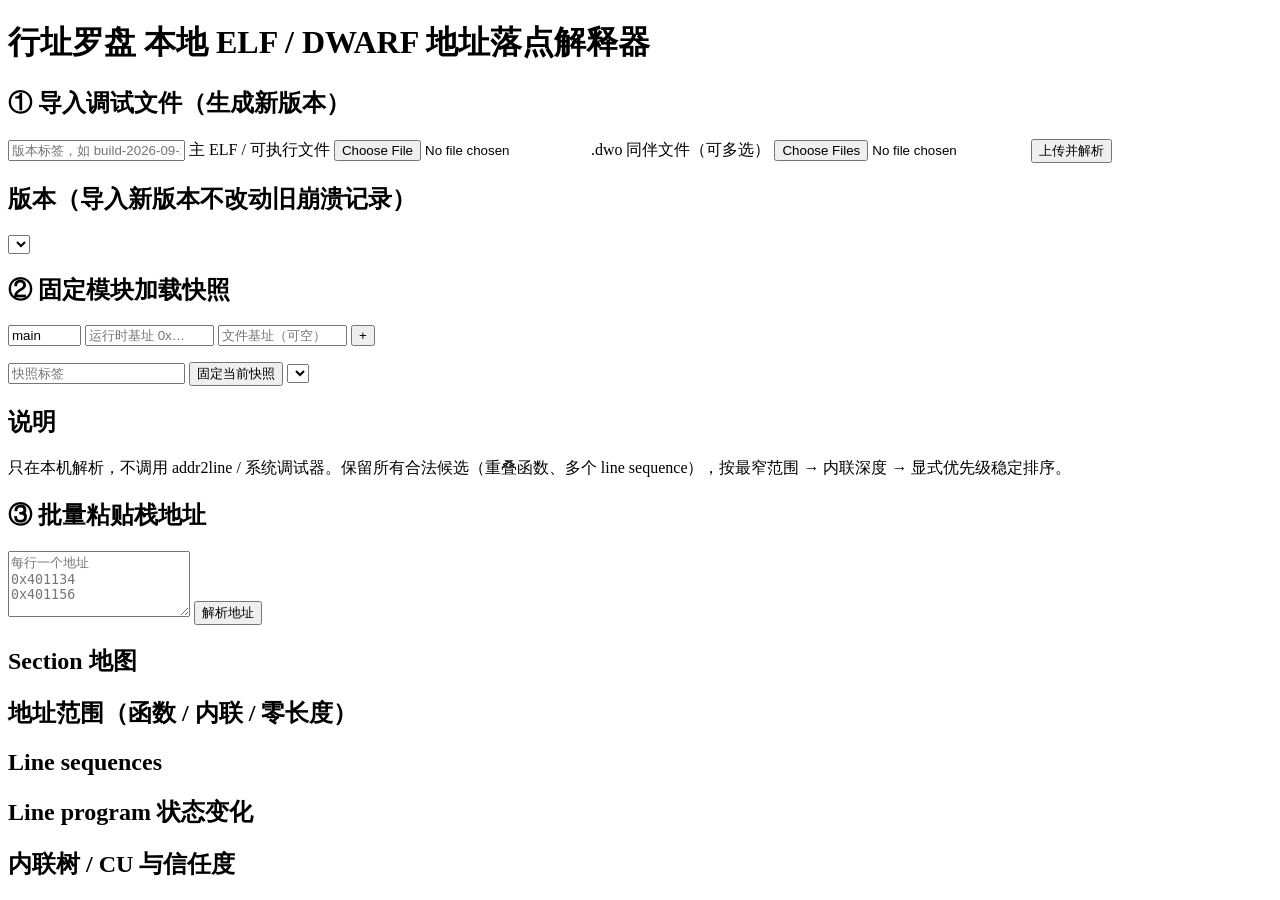
==== commit ae8d2515: "pwgsb 1148 run A: product snapshot (session 01a0ca83-c4bb-7982-99bb-4faf8b5b1adb)" ====
--- a/src/main/resources/web/index.html
+++ b/src/main/resources/web/index.html
@@ -1,129 +1,71 @@
 <!DOCTYPE html>
 <html lang="zh-CN">
 <head>
-<meta charset="utf-8"/>
-<meta name="viewport" content="width=device-width, initial-scale=1"/>
+<meta charset="utf-8">
 <title>行址罗盘</title>
-<style>
-:root{--bg:#0f1420;--panel:#171e2e;--panel2:#1d2740;--ink:#e8edf7;--muted:#8b97ad;--accent:#5ad1a0;--accent2:#6aa6ff;--warn:#e8b04b;--err:#e06a6a;--line:#26314a}
-*{box-sizing:border-box}
-body{margin:0;font:14px/1.5 -apple-system,BlinkMacSystemFont,"Segoe UI",Roboto,"PingFang SC","Microsoft YaHei",sans-serif;background:var(--bg);color:var(--ink)}
-header{padding:18px 24px;border-bottom:1px solid var(--line);display:flex;align-items:baseline;gap:14px;flex-wrap:wrap}
-h1{font-size:22px;margin:0;letter-spacing:2px}
-h1 span{color:var(--accent)}
-.sub{color:var(--muted);font-size:12px}
-main{display:grid;grid-template-columns:330px 1fr;gap:16px;padding:16px 24px}
-.card{background:var(--panel);border:1px solid var(--line);border-radius:10px;padding:14px;margin-bottom:14px}
-.card h2{font-size:14px;margin:0 0 10px;color:var(--accent2);display:flex;justify-content:space-between}
-button{background:var(--accent2);color:#08111f;border:0;border-radius:6px;padding:6px 12px;font-weight:600;cursor:pointer}
-button.ghost{background:transparent;color:var(--ink);border:1px solid var(--line)}
-button.small{padding:3px 8px;font-size:12px}
-input,select,textarea{width:100%;background:#0d1322;border:1px solid var(--line);color:var(--ink);border-radius:6px;padding:7px 9px;font-family:ui-monospace,Menlo,monospace;font-size:12px}
-textarea{min-height:110px;resize:vertical}
-label{display:block;font-size:12px;color:var(--muted);margin:8px 0 3px}
-.row{display:flex;gap:8px;align-items:center}
-.mono{font-family:ui-monospace,Menlo,monospace}
-table{width:100%;border-collapse:collapse;font-size:12px}
-th,td{text-align:left;padding:4px 8px;border-bottom:1px solid var(--line)}
-th{color:var(--muted);font-weight:500;position:sticky;top:0;background:var(--panel)}
-.scroll{max-height:300px;overflow:auto;border:1px solid var(--line);border-radius:8px}
-.tag{display:inline-block;padding:1px 7px;border-radius:10px;font-size:11px;background:#22304d;color:var(--accent2)}
-.tag.exact{background:#173a2c;color:var(--accent)}.tag.degraded{background:#3f331b;color:var(--warn)}.tag.partial{background:#3f331b;color:var(--warn)}.tag.line-only{background:#25304a;color:#a9b9d6}
-.muted{color:var(--muted)}
-.addr{color:var(--accent)}
-.cand{border:1px solid var(--line);border-radius:8px;padding:10px;margin-bottom:10px;background:var(--panel2)}
-.cand .head{display:flex;justify-content:space-between;gap:8px;flex-wrap:wrap}
-.frames{margin:8px 0 0 14px;border-left:2px solid var(--line);padding-left:12px}
-.frame{margin:4px 0}
-.bar{position:relative;height:26px;background:#0d1322;border-radius:5px;margin:4px 0;overflow:hidden}
-.seg{position:absolute;top:3px;bottom:3px;background:linear-gradient(90deg,#2c5d8f,#6aa6ff);border-radius:3px;font-size:10px;color:#cfe2ff;padding:2px 6px;white-space:nowrap}
-.seg.zero{background:#5a4a23;color:#ffd98a}
-.seg.seq{background:linear-gradient(90deg,#23604a,#5ad1a0)}
-.note{font-size:12px;color:var(--warn);margin:2px 0}
-.issue-error{color:var(--err)}.issue-warn{color:var(--warn)}
-.tabs{display:flex;gap:6px;margin-bottom:10px;flex-wrap:wrap}
-.tabs button{background:var(--panel2);color:var(--muted)}
-.tabs button.on{background:var(--accent2);color:#08111f}
-.kv{display:grid;grid-template-columns:110px 1fr;gap:2px 10px;font-size:12px}
-.kv div:nth-child(odd){color:var(--muted)}
-.badge{font-size:11px;padding:1px 6px;border-radius:4px;background:#22304d}
-.ok{color:var(--accent)}
-</style>
+<link rel="stylesheet" href="/app.css">
 </head>
 <body>
 <header>
-  <h1>行址罗盘 <span>Line–Address Compass</span></h1>
-  <div class="sub">本地 ELF + DWARF 解析 · 不调用系统调试器 · 版本与加载快照固定</div>
+  <h1>行址罗盘 <span class="sub">本地 ELF / DWARF 地址落点解释器</span></h1>
 </header>
-<main>
-  <div id="left">
-    <div class="card">
-      <h2>版本 / 调试文件</h2>
-      <div class="row">
-        <input id="newVerLabel" placeholder="新版本标签，如 build-2026-09-22"/>
-        <button onclick="createVersion()">新建版本</button>
+<div class="layout">
+  <aside class="panel">
+    <h2>① 导入调试文件（生成新版本）</h2>
+    <form id="upload-form">
+      <input name="label" placeholder="版本标签，如 build-2026-09-23">
+      <label>主 ELF / 可执行文件
+        <input type="file" name="main" required>
+      </label>
+      <label>.dwo 同伴文件（可多选）
+        <input type="file" name="dwo" multiple>
+      </label>
+      <button type="submit">上传并解析</button>
+    </form>
+    <h2>版本（导入新版本不改动旧崩溃记录）</h2>
+    <select id="version-select"></select>
+    <h2>② 固定模块加载快照</h2>
+    <div class="mod-row">
+      <input id="mod-name" value="main" size="7">
+      <input id="mod-runtime" placeholder="运行时基址 0x…" size="14">
+      <input id="mod-file" placeholder="文件基址（可空）" size="14">
+      <button id="add-mod" type="button">+</button>
+    </div>
+    <ul id="mod-list" class="mod-list"></ul>
+    <input id="snap-label" placeholder="快照标签">
+    <button id="save-snap" type="button">固定当前快照</button>
+    <select id="snapshot-select"></select>
+    <h2>说明</h2>
+    <p class="hint">只在本机解析，不调用 addr2line / 系统调试器。保留所有合法候选（重叠函数、多个 line sequence），按最窄范围 → 内联深度 → 显式优先级稳定排序。</p>
+  </aside>
+
+  <main class="panel">
+    <h2>③ 批量粘贴栈地址</h2>
+    <textarea id="addresses" rows="4" placeholder="每行一个地址&#10;0x401134&#10;0x401156"></textarea>
+    <button id="resolve-btn" type="button">解析地址</button>
+    <div id="results"></div>
+
+    <h2>Section 地图</h2>
+    <div id="section-map" class="section-map"></div>
+
+    <h2>地址范围（函数 / 内联 / 零长度）</h2>
+    <div id="ranges" class="ranges"></div>
+
+    <div class="two-col">
+      <div>
+        <h2>Line sequences</h2>
+        <div id="sequences" class="sequences"></div>
       </div>
-      <label>当前版本</label>
-      <select id="verSelect" onchange="loadVersion()"></select>
-      <label>导入 ELF / 分离调试文件 / .dwo（形成新版本，不改旧崩溃）</label>
-      <input type="file" id="fileInput"/>
-      <label class="row" style="gap:8px"><span style="flex:1">角色</span>
-        <select id="roleSelect" style="width:120px"><option value="main">main/可执行</option><option value="dwo">.dwo 分离调试</option></select>
-      </label>
-      <div class="row" style="margin-top:8px"><button onclick="uploadFile()">导入并解析</button><span id="importMsg" class="muted"></span></div>
+      <div>
+        <h2>Line program 状态变化</h2>
+        <div id="linerows" class="linerows"></div>
+      </div>
     </div>
 
-    <div class="card">
-      <h2>崩溃记录 &amp; 模块加载快照</h2>
-      <div class="row">
-        <input id="crashLabel" placeholder="崩溃标签，如 crash#7782"/>
-        <button onclick="createCrash()">新建崩溃</button>
-      </div>
-      <label>崩溃（固定其版本）</label>
-      <select id="crashSelect"></select>
-      <div class="kv" style="margin-top:6px"><div>runtime base</div><div><input id="rtBase" placeholder="0x5555..."/></div>
-        <div>显式 bias(可选)</div><div><input id="exBias" placeholder="留空=runtime-link"/></div>
-        <div>模块名</div><div><input id="modName" value="main"/></div></div>
-      <div class="row" style="margin-top:8px"><button onclick="addLoad()">固定加载快照（新代次）</button></div>
-      <div id="loads" style="margin-top:8px"></div>
-    </div>
-
-    <div class="card">
-      <h2>地址查询</h2>
-      <div class="row">
-        <select id="mode" style="width:130px"><option value="runtime">运行时地址</option><option value="relative">相对地址</option></select>
-        <select id="genSelect" style="width:130px"><option value="">所有加载代次</option></select>
-      </div>
-      <label>单个地址</label>
-      <div class="row"><input id="oneAddr" placeholder="0x55555555..."/><button onclick="queryOne()">解析</button></div>
-      <label>批量粘贴栈地址（换行/逗号/空格分隔）</label>
-      <textarea id="batchAddrs" placeholder="0x555555554321&#10;0x7ffff7a12340&#10;..."></textarea>
-      <div class="row" style="margin-top:6px"><button onclick="queryBatch()">批量解析</button><button class="ghost" onclick="document.getElementById('batchAddrs').value=''">清空</button></div>
-    </div>
-  </div>
-
-  <div id="right">
-    <div class="card">
-      <h2>查询结果 <span id="resMeta" class="muted"></span></h2>
-      <div id="results"><div class="muted">导入调试文件后，粘贴运行时地址开始解析。</div></div>
-    </div>
-
-    <div class="card">
-      <div class="tabs">
-        <button class="on" data-tab="map" onclick="tab('map')">Section 地图</button>
-        <button data-tab="ranges" onclick="tab('ranges')">地址范围</button>
-        <button data-tab="line" onclick="tab('line')">Line Program</button>
-        <button data-tab="inline" onclick="tab('inline')">内联树</button>
-        <button data-tab="issues" onclick="tab('issues')">解析告警</button>
-      </div>
-      <div id="tab-map"></div>
-      <div id="tab-ranges" hidden></div>
-      <div id="tab-line" hidden></div>
-      <div id="tab-inline" hidden></div>
-      <div id="tab-issues" hidden></div>
-    </div>
-  </div>
-</main>
-<script src="/static/app.js"></script>
+    <h2>内联树 / CU 与信任度</h2>
+    <div id="cu-and-tree"></div>
+  </main>
+</div>
+<script src="/app.js"></script>
 </body>
 </html>
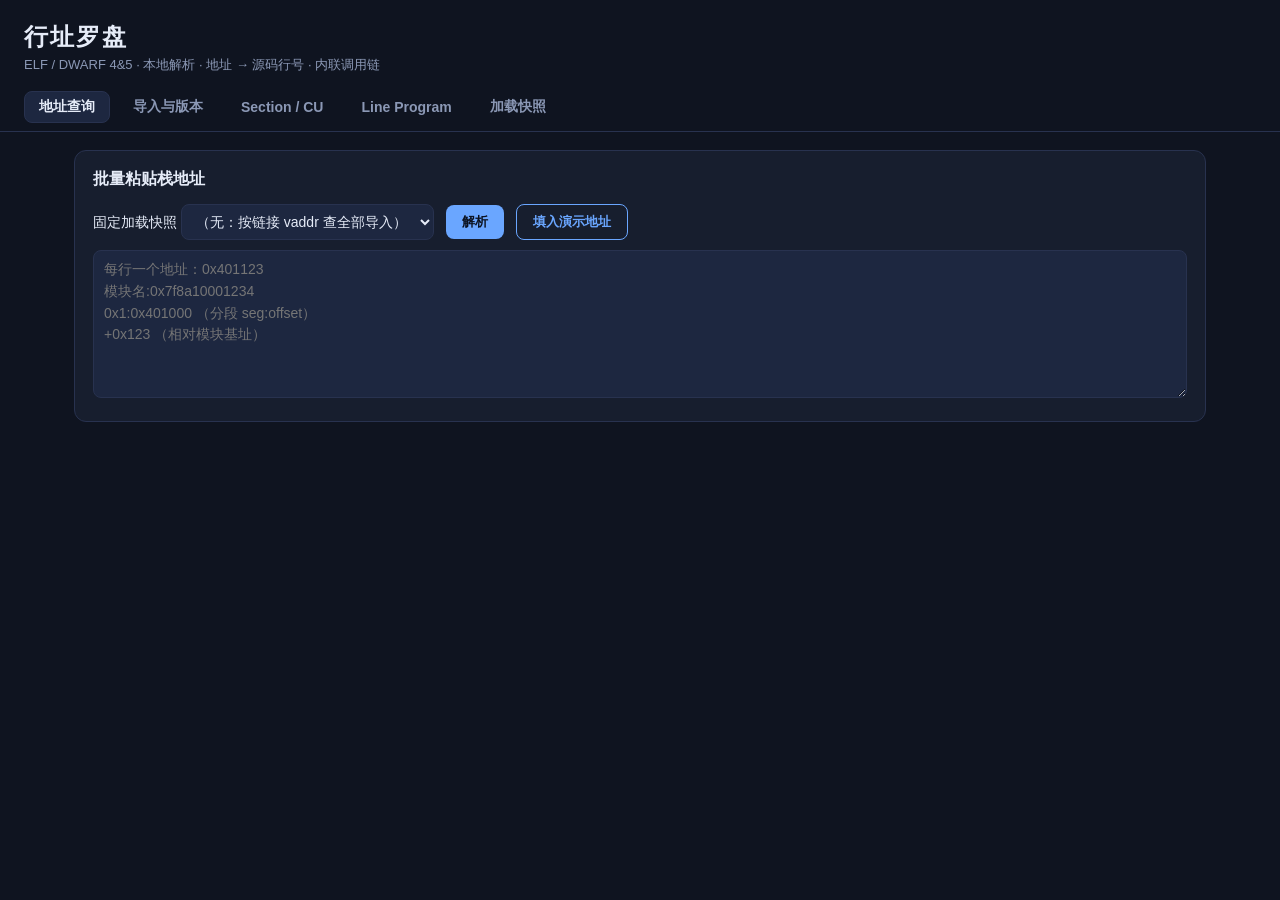
==== commit 8139c5cb: "pwgsb 1148 run A: product snapshot (session 01a0caa3-45ad-73e0-8d99-455709586f36)" ====
--- a/src/main/resources/web/index.html
+++ b/src/main/resources/web/index.html
@@ -1,71 +1,89 @@
 <!DOCTYPE html>
 <html lang="zh-CN">
 <head>
-<meta charset="utf-8">
-<title>行址罗盘</title>
-<link rel="stylesheet" href="/app.css">
+<meta charset="utf-8"/>
+<meta name="viewport" content="width=device-width, initial-scale=1"/>
+<title>行址罗盘 · Line Address Compass</title>
+<link rel="stylesheet" href="app.css"/>
 </head>
 <body>
 <header>
-  <h1>行址罗盘 <span class="sub">本地 ELF / DWARF 地址落点解释器</span></h1>
+  <h1>行址罗盘</h1>
+  <div class="sub">ELF / DWARF 4&amp;5 · 本地解析 · 地址 → 源码行号 · 内联调用链</div>
 </header>
-<div class="layout">
-  <aside class="panel">
-    <h2>① 导入调试文件（生成新版本）</h2>
-    <form id="upload-form">
-      <input name="label" placeholder="版本标签，如 build-2026-09-23">
-      <label>主 ELF / 可执行文件
-        <input type="file" name="main" required>
-      </label>
-      <label>.dwo 同伴文件（可多选）
-        <input type="file" name="dwo" multiple>
-      </label>
-      <button type="submit">上传并解析</button>
-    </form>
-    <h2>版本（导入新版本不改动旧崩溃记录）</h2>
-    <select id="version-select"></select>
-    <h2>② 固定模块加载快照</h2>
-    <div class="mod-row">
-      <input id="mod-name" value="main" size="7">
-      <input id="mod-runtime" placeholder="运行时基址 0x…" size="14">
-      <input id="mod-file" placeholder="文件基址（可空）" size="14">
-      <button id="add-mod" type="button">+</button>
+<nav>
+  <button data-tab="query" class="active">地址查询</button>
+  <button data-tab="files">导入与版本</button>
+  <button data-tab="detail">Section / CU</button>
+  <button data-tab="lines">Line Program</button>
+  <button data-tab="snapshots">加载快照</button>
+</nav>
+
+<main>
+  <section id="tab-query" class="tab active">
+    <div class="card">
+      <h2>批量粘贴栈地址</h2>
+      <div class="row">
+        <label>固定加载快照
+          <select id="snapshot-select"><option value="">（无：按链接 vaddr 查全部导入）</option></select>
+        </label>
+        <button id="btn-query">解析</button>
+        <button id="btn-demo" class="ghost">填入演示地址</button>
+      </div>
+      <textarea id="addresses" rows="6"
+        placeholder="每行一个地址：0x401123&#10;模块名:0x7f8a10001234&#10;0x1:0x401000 （分段 seg:offset）&#10;+0x123 （相对模块基址）"></textarea>
     </div>
-    <ul id="mod-list" class="mod-list"></ul>
-    <input id="snap-label" placeholder="快照标签">
-    <button id="save-snap" type="button">固定当前快照</button>
-    <select id="snapshot-select"></select>
-    <h2>说明</h2>
-    <p class="hint">只在本机解析，不调用 addr2line / 系统调试器。保留所有合法候选（重叠函数、多个 line sequence），按最窄范围 → 内联深度 → 显式优先级稳定排序。</p>
-  </aside>
+    <div id="query-results"></div>
+  </section>
 
-  <main class="panel">
-    <h2>③ 批量粘贴栈地址</h2>
-    <textarea id="addresses" rows="4" placeholder="每行一个地址&#10;0x401134&#10;0x401156"></textarea>
-    <button id="resolve-btn" type="button">解析地址</button>
-    <div id="results"></div>
+  <section id="tab-files" class="tab">
+    <div class="card">
+      <h2>导入调试文件（新版本，不改旧记录）</h2>
+      <input type="file" id="import-file"/>
+      <button id="btn-import">上传 ELF / DWO</button>
+      <div id="import-status"></div>
+    </div>
+    <div class="card">
+      <h2>已导入版本</h2>
+      <table id="files-table">
+        <thead><tr><th>ID</th><th>路径</th><th>SHA-256</th><th>CU</th><th>Scope</th><th>问题</th></tr></thead>
+        <tbody></tbody>
+      </table>
+    </div>
+  </section>
 
-    <h2>Section 地图</h2>
-    <div id="section-map" class="section-map"></div>
+  <section id="tab-detail" class="tab">
+    <div class="card">
+      <h2>Section 地图与 CU / 范围</h2>
+      <div class="row">
+        <label>文件 <select id="detail-file"></select></label>
+      </div>
+      <div id="detail-body"></div>
+    </div>
+  </section>
 
-    <h2>地址范围（函数 / 内联 / 零长度）</h2>
-    <div id="ranges" class="ranges"></div>
+  <section id="tab-lines" class="tab">
+    <div class="card">
+      <h2>Line Program 状态变化</h2>
+      <div class="row">
+        <label>文件 <select id="lines-file"></select></label>
+        <label>stmt_list <select id="lines-stmt"></select></label>
+      </div>
+      <div id="lines-body"></div>
+    </div>
+  </section>
 
-    <div class="two-col">
-      <div>
-        <h2>Line sequences</h2>
-        <div id="sequences" class="sequences"></div>
+  <section id="tab-snapshots" class="tab">
+    <div class="card">
+      <h2>固定模块加载快照</h2>
+      <div class="row">
+        <input id="snap-label" placeholder="快照标签，例如 crash-2026-09-23"/>
+        <button id="btn-snap">从当前已导入模块创建快照</button>
       </div>
-      <div>
-        <h2>Line program 状态变化</h2>
-        <div id="linerows" class="linerows"></div>
-      </div>
+      <div id="snap-list"></div>
     </div>
-
-    <h2>内联树 / CU 与信任度</h2>
-    <div id="cu-and-tree"></div>
-  </main>
-</div>
-<script src="/app.js"></script>
+  </section>
+</main>
+<script src="app.js"></script>
 </body>
 </html>
--- a/src/main/resources/web/app.css
+++ b/src/main/resources/web/app.css
@@ -0,0 +1,78 @@
+:root {
+  --bg: #0f1420;
+  --panel: #171e2e;
+  --panel2: #1d2740;
+  --ink: #e6ecf8;
+  --muted: #8b98b5;
+  --accent: #5dd6c2;
+  --accent2: #6aa6ff;
+  --warn: #f2b45b;
+  --bad: #ef6b6b;
+  --ok: #7ed492;
+  --border: #28324f;
+}
+* { box-sizing: border-box; }
+body {
+  margin: 0; background: var(--bg); color: var(--ink);
+  font: 14px/1.55 -apple-system, "PingFang SC", "Microsoft YaHei", Segoe UI, sans-serif;
+}
+header { padding: 18px 24px 8px; }
+header h1 { margin: 0; font-size: 24px; letter-spacing: 2px; }
+header .sub { color: var(--muted); font-size: 13px; }
+nav { padding: 8px 24px; display: flex; gap: 8px; border-bottom: 1px solid var(--border); }
+nav button {
+  background: transparent; color: var(--muted); border: 1px solid transparent;
+  padding: 6px 14px; border-radius: 8px; cursor: pointer; font-size: 14px;
+}
+nav button.active { color: var(--ink); background: var(--panel2); border-color: var(--border); }
+main { padding: 18px 24px 60px; max-width: 1180px; margin: 0 auto; }
+.tab { display: none; }
+.tab.active { display: block; }
+.card {
+  background: var(--panel); border: 1px solid var(--border); border-radius: 12px;
+  padding: 16px 18px; margin-bottom: 16px;
+}
+h2 { font-size: 16px; margin: 0 0 12px; }
+.row { display: flex; gap: 12px; align-items: center; flex-wrap: wrap; margin-bottom: 10px; }
+textarea, input[type=text], input:not([type]), select {
+  background: var(--panel2); color: var(--ink); border: 1px solid var(--border);
+  border-radius: 8px; padding: 8px 10px; font: inherit;
+}
+textarea { width: 100%; resize: vertical; }
+button {
+  background: var(--accent2); color: #0b1220; border: 0; border-radius: 8px;
+  padding: 8px 16px; cursor: pointer; font-weight: 600;
+}
+button.ghost { background: transparent; color: var(--accent2); border: 1px solid var(--accent2); }
+table { width: 100%; border-collapse: collapse; font-size: 13px; }
+th, td { text-align: left; padding: 6px 8px; border-bottom: 1px solid var(--border); vertical-align: top; }
+th { color: var(--muted); font-weight: 600; }
+.mono { font-family: ui-monospace, SFMono-Regular, Menlo, monospace; }
+.addr { color: var(--accent); }
+.pill { display: inline-block; padding: 1px 8px; border-radius: 999px; font-size: 12px; }
+.pill.ok { background: rgba(126,212,146,.15); color: var(--ok); }
+.pill.warn { background: rgba(242,180,91,.15); color: var(--warn); }
+.pill.bad { background: rgba(239,107,107,.15); color: var(--bad); }
+.pill.v4 { background: rgba(106,166,255,.15); color: var(--accent2); }
+.pill.v5 { background: rgba(93,214,194,.15); color: var(--accent); }
+.result { margin-bottom: 14px; }
+.result h3 { margin: 0 0 6px; font-size: 14px; }
+.cand {
+  background: var(--panel2); border: 1px solid var(--border); border-radius: 10px;
+  padding: 10px 12px; margin: 8px 0;
+}
+.cand.best { border-color: var(--accent); }
+.cand .meta { color: var(--muted); font-size: 12px; margin-top: 4px; }
+.chain { margin: 6px 0 0 12px; border-left: 2px solid var(--border); padding-left: 12px; }
+.chain div { margin: 3px 0; }
+.notes { color: var(--warn); font-size: 12px; margin-top: 6px; }
+.summary { font-weight: 600; }
+.sect-map { display: flex; flex-direction: column; gap: 3px; margin: 8px 0; }
+.sect-row { display: grid; grid-template-columns: 180px 1fr 110px 110px; gap: 8px; align-items: center; }
+.sect-bar { height: 10px; border-radius: 4px; background: linear-gradient(90deg, var(--accent2), var(--accent)); min-width: 2px; }
+.issues { margin: 6px 0; }
+.kv { color: var(--muted); }
+.tag-inline { color: var(--accent2); }
+details summary { cursor: pointer; color: var(--accent2); margin: 6px 0; }
+.two-col { display: grid; grid-template-columns: 1fr 1fr; gap: 14px; }
+@media (max-width: 900px) { .two-col { grid-template-columns: 1fr; } }
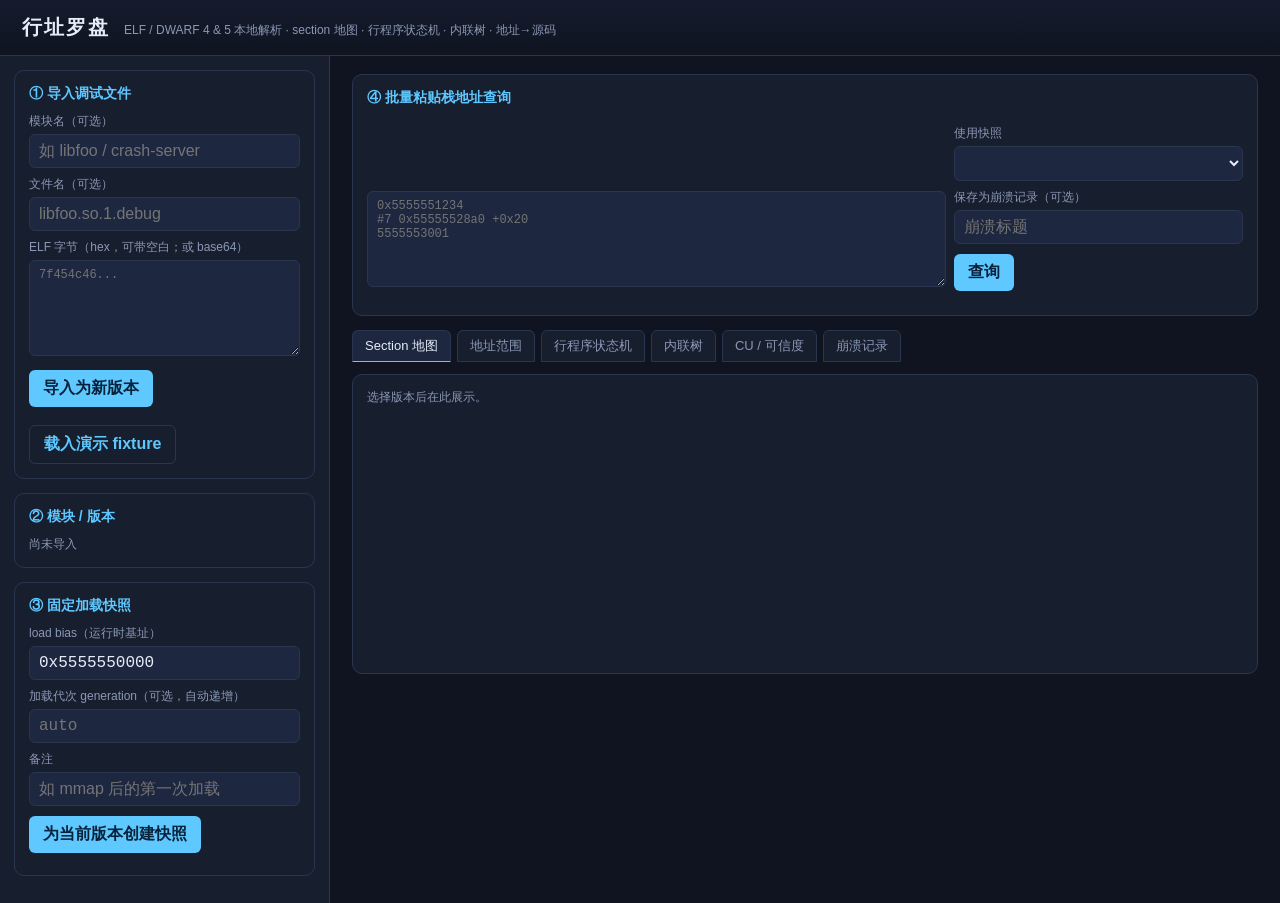
==== commit 858d1dc9: "pwgsb 1148 run A: product snapshot (session 01a0cb06-5e1a-7a73-9349-7454ef661096)" ====
--- a/src/main/resources/web/index.html
+++ b/src/main/resources/web/index.html
@@ -1,89 +1,369 @@
 <!DOCTYPE html>
 <html lang="zh-CN">
 <head>
-<meta charset="utf-8"/>
-<meta name="viewport" content="width=device-width, initial-scale=1"/>
-<title>行址罗盘 · Line Address Compass</title>
-<link rel="stylesheet" href="app.css"/>
+<meta charset="utf-8">
+<meta name="viewport" content="width=device-width, initial-scale=1">
+<title>行址罗盘</title>
+<style>
+:root{--bg:#0f1420;--panel:#171e2e;--panel2:#1d2740;--ink:#e6ecf8;--mut:#8b98b5;--line:#2a3650;--acc:#5ec8ff;--ok:#4ade80;--warn:#fbbf24;--bad:#f87171;--pur:#c084fc}
+*{box-sizing:border-box}
+body{margin:0;font-family:-apple-system,"PingFang SC","Microsoft YaHei",Segoe UI,sans-serif;background:var(--bg);color:var(--ink)}
+header{padding:14px 22px;border-bottom:1px solid var(--line);display:flex;align-items:baseline;gap:14px;background:linear-gradient(180deg,#141b2c,#0f1420)}
+header h1{font-size:20px;margin:0;letter-spacing:2px}
+header .sub{color:var(--mut);font-size:12px}
+.wrap{display:grid;grid-template-columns:330px 1fr;gap:0;min-height:calc(100vh - 53px)}
+.side{border-right:1px solid var(--line);padding:14px;background:var(--panel);overflow:auto;max-height:calc(100vh - 53px)}
+.main{padding:18px 22px;overflow:auto;max-height:calc(100vh - 53px)}
+.card{background:var(--panel);border:1px solid var(--line);border-radius:10px;padding:14px;margin-bottom:14px}
+.card h2{font-size:14px;margin:0 0 10px;color:var(--acc)}
+label{font-size:12px;color:var(--mut);display:block;margin:8px 0 4px}
+input,textarea,select,button{font:inherit}
+input[type=text],textarea,select{width:100%;background:var(--panel2);border:1px solid var(--line);color:var(--ink);border-radius:6px;padding:7px 9px}
+textarea{min-height:96px;resize:vertical;font-family:ui-monospace,Menlo,monospace;font-size:12px}
+button{background:var(--acc);color:#07223a;border:0;border-radius:6px;padding:8px 14px;font-weight:600;cursor:pointer;margin-top:10px}
+button.ghost{background:transparent;color:var(--acc);border:1px solid var(--line)}
+.row{display:flex;gap:8px;flex-wrap:wrap}
+.muted{color:var(--mut);font-size:12px}
+.pill{display:inline-block;font-size:11px;padding:1px 7px;border-radius:99px;border:1px solid var(--line);margin:2px 3px 2px 0}
+.pill.v4{color:#9ecbff;border-color:#2d4a73}
+.pill.v5{color:#c4b5fd;border-color:#4c3a73}
+.pill.bad{color:var(--bad);border-color:#5b2b2b}
+.pill.ok{color:var(--ok);border-color:#26573a}
+.pill.warn{color:var(--warn);border-color:#5a4a1f}
+.list-item{padding:7px 9px;border:1px solid var(--line);border-radius:6px;margin-bottom:6px;cursor:pointer;font-size:12px}
+.list-item.active{background:var(--panel2);border-color:var(--acc)}
+.list-item small{color:var(--mut)}
+.tabs{display:flex;gap:6px;margin-bottom:12px;flex-wrap:wrap}
+.tab{padding:6px 12px;border:1px solid var(--line);border-radius:6px 6px 0 0;cursor:pointer;font-size:13px;color:var(--mut);background:var(--panel)}
+.tab.active{color:var(--ink);border-bottom-color:var(--acc);background:var(--panel2)}
+table{border-collapse:collapse;width:100%;font-size:12px}
+th,td{border-bottom:1px solid var(--line);padding:5px 8px;text-align:left;vertical-align:top}
+th{color:var(--mut);font-weight:500}
+.mono{font-family:ui-monospace,Menlo,monospace}
+.secbar{position:relative;height:26px;background:var(--panel2);border-radius:5px;margin:6px 0;overflow:hidden}
+.secseg{position:absolute;top:0;height:100%;background:#2c4a73;border-right:1px solid #0f1420;font-size:10px;overflow:hidden;white-space:nowrap;padding:5px 4px;color:#bcd8ff}
+.secseg.miss{background:repeating-linear-gradient(45deg,#241c1c,#241c1c 6px,#1d1717 6px,#1d1717 12px)}
+.rangebox{border:1px solid var(--line);border-radius:6px;padding:6px 9px;margin:4px 0;font-family:ui-monospace,Menlo,monospace;font-size:12px}
+.tree{font-size:13px;line-height:1.9}
+.tree ul{list-style:none;margin:0;padding-left:18px;border-left:1px dashed var(--line)}
+.frame{border:1px solid var(--line);border-left:3px solid var(--pur);border-radius:6px;padding:8px 10px;margin:6px 0;background:var(--panel2)}
+.cand{border:1px solid var(--line);border-radius:8px;padding:10px 12px;margin-bottom:10px}
+.cand.best{border-color:var(--ok)}
+.tag{font-size:11px;color:var(--pur)}
+.warnbox{background:#2a2413;border:1px solid #5a4a1f;color:var(--warn);border-radius:6px;padding:7px 10px;font-size:12px;margin:6px 0}
+.badbox{background:#2a1717;border:1px solid #5b2b2b;color:var(--bad);border-radius:6px;padding:7px 10px;font-size:12px;margin:6px 0}
+.okbox{background:#12281a;border:1px solid #26573a;color:var(--ok);border-radius:6px;padding:7px 10px;font-size:12px;margin:6px 0}
+.stateline{display:grid;grid-template-columns:repeat(7,minmax(0,1fr));gap:2px;font-size:10px;color:var(--mut)}
+.filetag{color:var(--acc)}
+details summary{cursor:pointer;color:var(--mut);font-size:12px}
+.k{color:var(--mut)}
+a{color:var(--acc)}
+</style>
 </head>
 <body>
 <header>
   <h1>行址罗盘</h1>
-  <div class="sub">ELF / DWARF 4&amp;5 · 本地解析 · 地址 → 源码行号 · 内联调用链</div>
+  <span class="sub">ELF / DWARF 4 &amp; 5 本地解析 · section 地图 · 行程序状态机 · 内联树 · 地址→源码</span>
 </header>
-<nav>
-  <button data-tab="query" class="active">地址查询</button>
-  <button data-tab="files">导入与版本</button>
-  <button data-tab="detail">Section / CU</button>
-  <button data-tab="lines">Line Program</button>
-  <button data-tab="snapshots">加载快照</button>
-</nav>
+<div class="wrap">
+  <div class="side">
+    <div class="card">
+      <h2>① 导入调试文件</h2>
+      <label>模块名（可选）</label>
+      <input type="text" id="modName" placeholder="如 libfoo / crash-server">
+      <label>文件名（可选）</label>
+      <input type="text" id="fileName" placeholder="libfoo.so.1.debug">
+      <label>ELF 字节（hex，可带空白；或 base64）</label>
+      <textarea id="payload" class="mono" placeholder="7f454c46..."></textarea>
+      <div class="row"><button id="btnImport">导入为新版本</button>
+        <button class="ghost" id="btnDemo">载入演示 fixture</button></div>
+      <div id="importMsg"></div>
+    </div>
+    <div class="card">
+      <h2>② 模块 / 版本</h2>
+      <div id="versionList"><div class="muted">尚未导入</div></div>
+    </div>
+    <div class="card">
+      <h2>③ 固定加载快照</h2>
+      <label>load bias（运行时基址）</label>
+      <input type="text" id="loadBias" class="mono" value="0x5555550000">
+      <label>加载代次 generation（可选，自动递增）</label>
+      <input type="text" id="generation" class="mono" placeholder="auto">
+      <label>备注</label>
+      <input type="text" id="snapNote" placeholder="如 mmap 后的第一次加载">
+      <button id="btnSnap">为当前版本创建快照</button>
+      <div id="snapList" style="margin-top:8px"></div>
+    </div>
+  </div>
+  <div class="main">
+    <div class="card">
+      <h2>④ 批量粘贴栈地址查询</h2>
+      <div class="row" style="align-items:end">
+        <div style="flex:2">
+          <textarea id="addrs" class="mono" placeholder="0x5555551234&#10;#7 0x55555528a0 +0x20&#10;5555553001"></textarea>
+        </div>
+        <div style="flex:1">
+          <label>使用快照</label>
+          <select id="snapSelect"></select>
+          <label>保存为崩溃记录（可选）</label>
+          <input type="text" id="crashTitle" placeholder="崩溃标题">
+          <button id="btnQuery">查询</button>
+        </div>
+      </div>
+      <div id="queryOut" style="margin-top:10px"></div>
+    </div>
 
-<main>
-  <section id="tab-query" class="tab active">
-    <div class="card">
-      <h2>批量粘贴栈地址</h2>
-      <div class="row">
-        <label>固定加载快照
-          <select id="snapshot-select"><option value="">（无：按链接 vaddr 查全部导入）</option></select>
-        </label>
-        <button id="btn-query">解析</button>
-        <button id="btn-demo" class="ghost">填入演示地址</button>
-      </div>
-      <textarea id="addresses" rows="6"
-        placeholder="每行一个地址：0x401123&#10;模块名:0x7f8a10001234&#10;0x1:0x401000 （分段 seg:offset）&#10;+0x123 （相对模块基址）"></textarea>
-    </div>
-    <div id="query-results"></div>
-  </section>
+    <div class="tabs">
+      <div class="tab active" data-tab="sections">Section 地图</div>
+      <div class="tab" data-tab="ranges">地址范围</div>
+      <div class="tab" data-tab="lines">行程序状态机</div>
+      <div class="tab" data-tab="tree">内联树</div>
+      <div class="tab" data-tab="cu">CU / 可信度</div>
+      <div class="tab" data-tab="crashes">崩溃记录</div>
+    </div>
+    <div id="tabBody" class="card" style="min-height:300px"><div class="muted">选择版本后在此展示。</div></div>
+  </div>
+</div>
+<script>
+const $=s=>document.querySelector(s); const $$=s=>[...document.querySelectorAll(s)];
+const api=async(p,o)=>{const r=await fetch('/api'+p,{headers:{'Content-Type':'application/json'},...o});
+  if(!r.ok){let e={};try{e=await r.json()}catch(_){};throw new Error(e.error||('HTTP '+r.status));}
+  return r.json();};
+const hx=n=>n==null?'—':'0x'+(BigInt.asUintN(64,BigInt(n)).toString(16));
+let VERSIONS=[], CURRENT=null, SNAPS=[], CURRENT_TAB='sections';
+function esc(s){return String(s??'').replace(/[&<>]/g,c=>({'&':'&amp;','<':'&lt;','>':'&gt;'}[c]));}
+function renderVersions(){
+  const box=$('#versionList');
+  if(!VERSIONS.length){box.innerHTML='<div class="muted">尚未导入</div>';return;}
+  box.innerHTML=VERSIONS.map(v=>`<div class="list-item ${CURRENT===v.id?'active':''}" data-v="${v.id}">
+     <b>${esc(v.moduleName)}</b> <small>v${v.version}</small><br>
+     <small class="mono">${(v.sha256||'').slice(0,12)} · ${v.size}B</small><br>
+     <small>${v.filename?esc(v.filename):''} ELF${v.elfClass===2?'64':v.elfClass===1?'32':'?'}
+     ${v.sections.some(s=>s.present)?' · '+v.sections.filter(s=>s.present).length+' sections':''}</small>
+   </div>`).join('');
+  $$('#versionList .list-item').forEach(el=>el.onclick=()=>{CURRENT=+el.dataset.v;refreshAll();});
+}
+async function loadVersions(){
+  const r=await api('/versions'); VERSIONS=r.versions; renderVersions();
+}
+async function loadSnaps(){
+  const q=CURRENT?('?moduleVersionId='+CURRENT):'';
+  SNAPS=(await api('/snapshots'+q)).snapshots;
+  $('#snapList').innerHTML=SNAPS.map(s=>`<div class="muted mono">snap#${s.id} gen${s.generation} bias=0x${BigInt(s.loadBias<0?('0x'+(BigInt.asUintN(64,BigInt(s.loadBias))).toString(16)):BigInt(s.loadBias).toString(16))} ${s.note?esc(s.note):''}</div>`).join('')||'<span class="muted">无</span>';
+  $('#snapSelect').innerHTML=SNAPS.map(s=>`<option value="${s.id}">#${s.id} gen${s.generation} bias 0x${BigInt(s.loadBias<0?(BigInt.asUintN(64,BigInt(s.loadBias)).toString(16)):BigInt(s.loadBias).toString(16)).toString(16)}</option>`).join('');
+}
+async function refreshAll(){renderVersions();await loadSnaps();renderTab(CURRENT_TAB);}
 
-  <section id="tab-files" class="tab">
-    <div class="card">
-      <h2>导入调试文件（新版本，不改旧记录）</h2>
-      <input type="file" id="import-file"/>
-      <button id="btn-import">上传 ELF / DWO</button>
-      <div id="import-status"></div>
-    </div>
-    <div class="card">
-      <h2>已导入版本</h2>
-      <table id="files-table">
-        <thead><tr><th>ID</th><th>路径</th><th>SHA-256</th><th>CU</th><th>Scope</th><th>问题</th></tr></thead>
-        <tbody></tbody>
-      </table>
-    </div>
-  </section>
+$('#btnImport').onclick=async()=>{
+  const msg=$('#importMsg');msg.innerHTML='<span class="muted">解析中…</span>';
+  try{
+    const r=await api('/import',{method:'POST',body:JSON.stringify({
+      module:$('#modName').value||null, filename:$('#fileName').value||null, hexBase64:$('#payload').value})});
+    msg.innerHTML=`<div class="okbox">已导入 #${r.id}（${esc(r.moduleName)} v${r.version}）。旧版本保持不变。</div>`;
+    CURRENT=r.id; await loadVersions(); await loadSnaps(); renderTab(CURRENT_TAB);
+  }catch(e){msg.innerHTML=`<div class="badbox">${esc(e.message)}</div>`;}
+};
+$('#btnSnap').onclick=async()=>{
+  if(!CURRENT){alert('请先选择版本');return;}
+  try{
+    const gen=$('#generation').value.trim()?Number($('#generation').value):null;
+    await api('/snapshots',{method:'POST',body:JSON.stringify({moduleVersionId:CURRENT,
+      generation:gen, loadBias:$('#loadBias').value.trim()||'0x0', note:$('#snapNote').value||null})});
+    await loadSnaps();
+  }catch(e){alert(e.message);}
+};
+$$('.tab').forEach(t=>t.onclick=()=>{$$('.tab').forEach(x=>x.classList.remove('active'));t.classList.add('active');CURRENT_TAB=t.dataset.tab;renderTab(CURRENT_TAB);});
 
-  <section id="tab-detail" class="tab">
-    <div class="card">
-      <h2>Section 地图与 CU / 范围</h2>
-      <div class="row">
-        <label>文件 <select id="detail-file"></select></label>
-      </div>
-      <div id="detail-body"></div>
-    </div>
-  </section>
-
-  <section id="tab-lines" class="tab">
-    <div class="card">
-      <h2>Line Program 状态变化</h2>
-      <div class="row">
-        <label>文件 <select id="lines-file"></select></label>
-        <label>stmt_list <select id="lines-stmt"></select></label>
-      </div>
-      <div id="lines-body"></div>
-    </div>
-  </section>
-
-  <section id="tab-snapshots" class="tab">
-    <div class="card">
-      <h2>固定模块加载快照</h2>
-      <div class="row">
-        <input id="snap-label" placeholder="快照标签，例如 crash-2026-09-23"/>
-        <button id="btn-snap">从当前已导入模块创建快照</button>
-      </div>
-      <div id="snap-list"></div>
-    </div>
-  </section>
-</main>
-<script src="app.js"></script>
+function fmtU64(n){ // SQLite/Long 可能是负数
+  const b=BigInt(n); return '0x'+BigInt.asUintN(64,b).toString(16);
+}
+async function renderTab(tab){
+  const body=$('#tabBody');
+  if(!CURRENT){body.innerHTML='<div class="muted">先在左侧选择或导入一个版本。</div>';return;}
+  try{
+    if(tab==='sections') return renderSections(body);
+    if(tab==='ranges') return renderRanges(body);
+    if(tab==='lines') return renderLines(body);
+    if(tab==='tree') return renderTree(body);
+    if(tab==='cu') return renderCu(body);
+    if(tab==='crashes') return renderCrashes(body);
+  }catch(e){body.innerHTML=`<div class="badbox">${esc(e.message)}</div>`;}
+}
+async function renderSections(body){
+  const v=await api('/versions/'+CURRENT);
+  const present=v.sections.filter(s=>s.present);
+  const max=Math.max(...present.map(s=>Number(s.fileOffset)+Number(s.size)),1);
+  const rows=v.sections.map(s=>{
+    const pct=(Number(s.fileOffset)/max*100).toFixed(3);
+    const w=Math.max(Number(s.size)/max*100,s.present?0.4:0);
+    return s.present?`<div class="secbar" title="${esc(s.name)} off=${fmtU64(s.fileOffset)} size=${s.size}">
+        <div class="secseg" style="left:${pct}%;width:${w}%">${esc(s.name)} <small>${s.size}B</small></div></div>`
+      :`<div class="secbar"><div class="secseg miss" style="left:0;width:100%;color:#d9a0a0">${esc(s.name)} 缺失</div></div>`;
+  }).join('');
+  body.innerHTML=`<h2>Section 地图</h2>
+    <p class="muted">ELF${v.elfClass===2?'64':v.elfClass===1?'32':'?'} · sha256 <span class="mono">${esc(v.sha256.slice(0,24))}…</span> · 文件 ${v.size} 字节（原始字节已入库保存）</p>
+    ${rows}
+    <details><summary>section 摘要表（offset / 虚拟地址 / 字节摘要）</summary>
+    <table><tr><th>section</th><th>文件偏移</th><th>vaddr</th><th>大小</th><th>SHA256(前12)</th></tr>
+    ${v.sections.map(s=>`<tr><td class="mono">${esc(s.name)}</td>
+      <td class="mono">${s.present?fmtU64(s.fileOffset):'—'}</td>
+      <td class="mono">${s.present?fmtU64(s.vaddr):'—'}</td>
+      <td class="mono">${s.present?s.size:'—'}</td>
+      <td class="mono">${s.sha256Short?'<span class="pill">'+s.sha256Short+'</span>':'<span class="pill bad">缺失</span>'}</td></tr>`).join('')}
+    </table></details>
+    ${v.warnings.length?`<div class="warnbox">解析告警：<ul>${v.warnings.map(w=>`<li>${esc(w)}</li>`).join('')}</ul></div>`:''}`;
+}
+async function renderRanges(body){
+  const trees=(await api('/versions/'+CURRENT+'/tree')).trees;
+  const blocks=[];
+  for(const t of trees){
+    const ranges=[];
+    (function walk(n){ if(!n)return; (n.ranges||[]).forEach(r=>ranges.push({name:n.name||n.tag,tag:n.tag,...r})); (n.children||[]).forEach(walk);})(t.tree);
+    if(!ranges.length) continue;
+    const min=Math.min(...ranges.map(r=>parseInt(r.low,16)));
+    const max=Math.max(...ranges.map(r=>parseInt(r.high,16)));
+    const span=Math.max(max-min,1);
+    blocks.push(`<h3 class="filetag">${esc(t.cu)} ${t.degraded?'<span class="pill bad">degraded</span>':''}</h3>`+
+      ranges.map(r=>{
+        const a=parseInt(r.low,16),b=parseInt(r.high,16);
+        const left=((a-min)/span*100).toFixed(2), width=Math.max((b-a)/span*100,0.5);
+        const empty=(b<=a);
+        return `<div class="secbar" style="height:22px" title="${esc(r.name)}">
+          <div class="secseg" style="left:${left}%;width:${empty?0.3:width}%;background:${r.tag==='DW_TAG_inlined_subroutine'?'#5b3a7a':'#2c4a73'}"></div></div>
+          <div class="rangebox">${r.tag.includes('inlined')?'<span class="tag">inline</span> ':'<b>${esc(r.name)}</b> '}
+            <span class="${empty?'pill warn':'pill ok'}">${empty?'零长度范围':'['+r.low+', '+r.high+')'}</span></div>`;
+      }).join(''));
+  }
+  body.innerHTML=`<h2>地址范围</h2><p class="muted">重叠范围会在同一条数轴上叠加显示；零长度范围保留并标注（不覆盖任何地址）。</h2>
+     ${blocks.join('')||'<div class="muted">无 DIE 范围（可能 CU 被隔离或缺 .debug_info）。</div>'}`;
+}
+async function renderLines(body){
+  const progs=(await api('/versions/'+CURRENT+'/lines')).programs;
+  body.innerHTML=`<h2>行程序状态机</h2><p class="muted">点击程序查看每条 opcode 后的状态（address/line/column/stmt/end_sequence）。</p>`+
+    progs.map((p,i)=>`<div class="list-item" data-cu="${esc(p.cuOffset)}">
+       <b>${p.files[0]?esc(p.files[0].name):'(无文件)'}</b>
+       <span class="pill ${p.tableVersion===5?'v5':'v4'}">DWARF ${p.tableVersion} 行表</span>
+       <span class="pill">CU ${p.cuOffset}</span>
+       <span class="pill">${p.sequenceCount} 个 sequence</span>
+       ${p.warnings.length?'<span class="pill warn">'+p.warnings.length+' 告警</span>':''}
+       <br><small class="muted">${p.files.map(f=>esc(f.name)).join(', ')}</small></div>`).join('');
+  if(!progs.length) body.innerHTML+='<div class="muted">无行程序。</div>';
+  $$('#tabBody .list-item').forEach(el=>el.onclick=async()=>{
+    const d=await api(`/versions/${CURRENT}/lines/${el.dataset.cu.replace('0x','')}`);
+    showLineModal(d);
+  });
+}
+function showLineModal(p){
+  const rows=p.rows.map((r,i)=>`<tr style="${r.endSequence?'color:#f87171':''}">
+     <td>${r.seq}</td><td class="mono">${r.address}${r.segment!='0'?(':'+r.segment):''}</td>
+     <td class="mono">${esc(r.file||'')}</td><td>${r.line}</td><td>${r.column}</td>
+     <td>${r.stmt?'✓':''}</td><td>${r.prologueEnd?'✓':''}</td><td>${r.endSequence?'END':''}</td>
+     <td>${r.discriminator||''}</td><td class="muted">${esc(r.event||'')}</td></tr>`).join('');
+  const w=window.open('','_blank','width=1000,height=700');
+  w.document.write(`<!doctype html><meta charset=utf-8><title>line program ${p.cuOffset}</title>
+  <body style="background:#0f1420;color:#e6ecf8;font:12px ui-monospace,Menlo">
+  <h3>行程序 ${p.headerOffset} · DWARF ${p.tableVersion} · ${p.rows.length} 行</h3>
+  <table border=1 cellpadding=4 cellspacing=0 style="border-color:#2a3650;border-collapse:collapse">
+  <tr><th>seq</th><th>address</th><th>file</th><th>line</th><th>col</th><th>stmt</th><th>prolog</th><th>end</th><th>disc</th><th>opcode</th></tr>
+  ${rows}</table>
+  ${p.warnings.length?('<pre style="color:#fbbf24">'+p.warnings.map(esc).join('\n')+'</pre>'):''}</body>`);
+}
+async function renderTree(body){
+  const trees=(await api('/versions/'+CURRENT+'/tree')).trees;
+  function node(n,depth){
+    if(!n)return '';
+    const rng=(n.ranges||[]).map(r=>`<span class="pill ${r.empty?'warn':'ok'}">[${r.low}, ${r.high})${r.empty?' 空':''}</span>`).join('');
+    const inline=n.tag==='DW_TAG_inlined_subroutine';
+    return `<li><div class="frame" style="margin-left:${depth*4}px">
+       <span class="tag">${n.tag}</span> <b>${esc(n.name||'(匿名)')}</b>
+       <span class="mono muted">${n.offset}</span> ${n.callLine?('<small class="muted">调用点行 '+n.callLine+'</small>'):''}
+       <div>${rng}</div></div>
+       ${n.children.length?'<ul>'+n.children.map(c=>node(c,depth+1)).join('')+'</ul>':''}</li>`;
+  }
+  body.innerHTML=`<h2>内联树</h2>`+trees.map(t=>
+    `<div class="tree"><h3 class="filetag">${esc(t.cu)} <span class="pill ${t.degraded?'bad':'ok'}">${t.degraded?'已隔离（结论受限）':'完整'}</span></h3>
+     <ul>${node(t.tree,0)}</ul></div>`).join('');
+}
+async function renderCu(body){
+  const cus=(await api('/versions/'+CURRENT+'/cus')).cus;
+  body.innerHTML=`<h2>Compilation Units 与可信度</h2><table>
+    <tr><th>偏移</th><th>名称</th><th>DWARF</th><th>类型</th><th>地址宽</th><th>DIE</th><th>stmt_list</th><th>dwo</th><th>状态</th></tr>
+    ${cus.map(c=>`<tr>
+      <td class="mono">${c.offset}</td>
+      <td>${esc(c.name||'')}<br><small class="muted">${esc(c.compDir||'')}</small></td>
+      <td><span class="pill ${c.version===5?'v5':'v4'}">v${c.version}</span></td>
+      <td>${c.unitType??'—'} ${c.split?'<span class="pill">split</span>':''}</td>
+      <td>${c.addressSize}</td><td>${c.dieCount}</td><td class="mono">${c.stmtList||'—'}</td>
+      <td>${c.dwoName?esc(c.dwoName)+(c.dwoId?' '+c.dwoId:''):'—'}</td>
+      <td>${c.degraded?'<span class="pill bad">degraded</span>':'<span class="pill ok">可信</span>'}</td></tr>
+      ${c.warnings.length?`<tr><td></td><td colspan="8">${c.warnings.map(w=>`<div class="warnbox">${esc(w)}</div>`).join('')}</td></tr>`:''}`).join('')}
+    </table>`;
+}
+async function renderCrashes(body){
+  const r=await api('/crashes');
+  body.innerHTML=`<h2>崩溃记录</h2><p class="muted">记录保存后不可变；重新导入调试文件只会产生新版本，不会改动旧记录。</p>`+
+    (r.crashes.length?`<table><tr><th>#</th><th>标题</th><th>时间</th><th>快照</th><th>地址</th></tr>
+    ${r.crashes.map(c=>`<tr><td>${c.id}</td><td>${esc(c.title)}</td><td>${new Date(c.createdAt).toLocaleString()}</td>
+      <td>snap#${c.snapshotId??'—'}</td><td class="mono">${c.addresses.map(esc).join('<br>')}</td></tr>`).join('')}</table>`
+    :'<div class="muted">暂无崩溃记录。批量查询时填写标题即可保存。</div>');
+}
+function framesHtml(c){
+  if(!c.frames.length) return '<div class="muted">（无 DIE 函数覆盖，仅有行号结论）</div>';
+  return c.frames.map((f,i)=>`<div class="frame">
+    <span class="tag">帧${f.depth}</span> <b>${esc(f.name)}</b> <span class="mono muted">${f.dieOffset}</span>
+    <span class="pill">${f.tag}</span>
+    ${f.rangeLow?`<span class="pill ok">范围 ${f.rangeLow}–${f.rangeHigh}（宽 ${f.width}）</span>`:''}
+    ${f.callLine?`<div class="muted">被内联调用自 ${esc(f.callFile||'')}:${f.callLine}</div>`:''}
+  </div>`).join('');
+}
+function candHtml(c,best){
+  return `<div class="cand ${best?'best':''}">
+    ${best?'<span class="pill ok">最佳解释</span>':''}
+    <b class="filetag">${esc(c.file||'?')}:${c.line}:${c.column}</b>
+    <span class="pill ${c.tableVersion===5?'v5':'v4'}">行表 DWARF${c.tableVersion}</span>
+    <span class="pill ${c.cuVersion===5?'v5':'v4'}">CU v${c.cuVersion}</span>
+    <span class="pill">${esc(c.cuName||c.cuOffset)}</span>
+    <span class="pill">sequence #${c.sequenceIndex} [${c.sequenceStart}, ${c.sequenceEnd})</span>
+    <span class="pill">source: ${esc(c.source)}</span>
+    <span class="pill ${c.isStmt?'ok':'warn'}">${c.isStmt?'statement':'非 statement'}</span>
+    <span class="pill">显式优先级 ${c.rank}</span>
+    <div style="margin:6px 0"><b>内联调用链</b>（最深在前）：</div>${framesHtml(c)}
+    ${c.warnings.map(w=>`<div class="warnbox">${esc(w)}</div>`).join('')}
+  </div>`;
+}
+$('#btnQuery').onclick=async()=>{
+  const out=$('#queryOut');
+  const snapId=$('#snapSelect').value;
+  if(!snapId){out.innerHTML='<div class="badbox">请先创建并选择加载快照。</div>';return;}
+  const lines=$('#addrs').value.split('\n').map(s=>s.trim()).filter(Boolean);
+  out.innerHTML='<div class="muted">查询中…（共 '+lines.length+' 条）</div>';
+  try{
+    const r=await api('/query/batch',{method:'POST',body:JSON.stringify({
+      snapshotId:+snapId, addresses:lines, saveAs:$('#crashTitle').value||null})});
+    out.innerHTML=(r.crashId?`<div class="okbox">已保存为崩溃记录 #${r.crashId}（不可变）。</div>`:'')+
+      r.items.map(it=>{
+        if(!it.result) return `<div class="badbox">${esc(it.input)}：地址无法解析（格式非法或超出）</div>`;
+        const q=it.result;
+        return `<div class="card" style="margin-bottom:8px">
+          <b class="mono">${esc(it.input)}</b>
+          <span class="muted">运行时 ${q.runtimeAddress} − bias ${q.loadBias} = 相对 ${q.relativeAddress}</span>
+          <span class="pill">加载代次 ${q.snapshotGeneration}</span>
+          ${q.resolved?'':(q.degraded?'<span class="pill warn">未命中（含被隔离 CU）</span>':'<span class="pill bad">未命中任何 sequence</span>')}
+          ${q.warnings.map(w=>`<div class="warnbox">${esc(w)}</div>`).join('')}
+          <div style="margin-top:6px">${q.candidates.map((c,i)=>candHtml(c,i===0)).join('')}</div>
+        </div>`;
+      }).join('');
+  }catch(e){out.innerHTML=`<div class="badbox">${esc(e.message)}</div>`;}
+};
+$('#btnDemo').onclick=async()=>{
+  $('#importMsg').innerHTML='<span class="muted">正在生成演示 fixture（DWARF4+5、重叠、零长度、缺 dwo、未知 form）…</span>';
+  try{
+    const r=await fetch('/demo-fixture').then(x=>x.json());
+    $('#payload').value=r.hex; $('#modName').value='demo-fixture'; $('#fileName').value='demo.elf';
+    $('#importMsg').innerHTML='<div class="okbox">已生成演示字节，点击「导入为新版本」。</div>';
+  }catch(e){$('#importMsg').innerHTML='<div class="badbox">'+esc(e.message)+'</div>';}
+};
+(async()=>{ await loadVersions(); await loadSnaps(); })();
+</script>
 </body>
 </html>
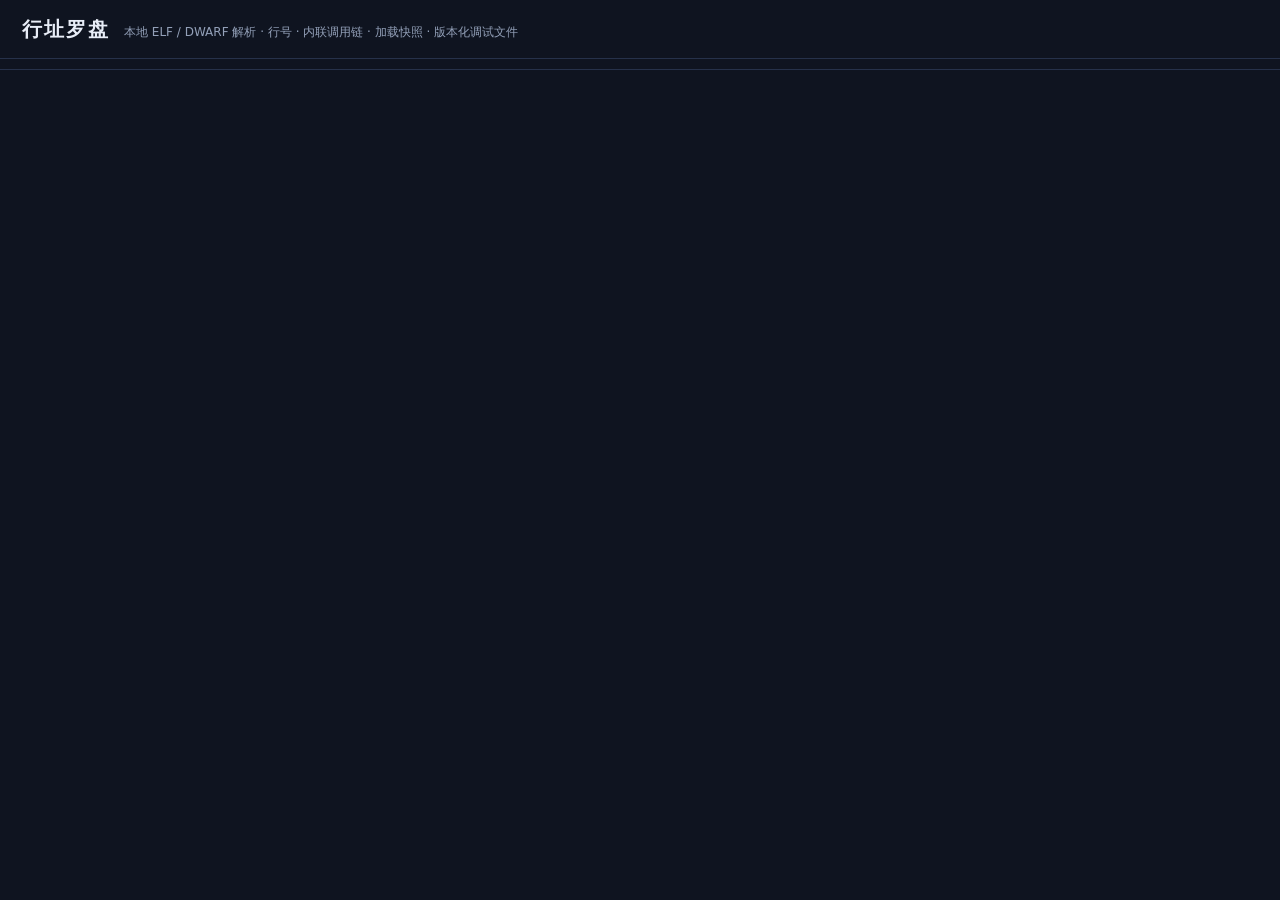
==== commit 989968bc: "pwgsb 1148 run A: product snapshot (session 01a0d095-9ba2-77c2-bac3-6c386288a83d)" ====
--- a/src/main/resources/web/index.html
+++ b/src/main/resources/web/index.html
@@ -5,365 +5,60 @@
 <meta name="viewport" content="width=device-width, initial-scale=1">
 <title>行址罗盘</title>
 <style>
-:root{--bg:#0f1420;--panel:#171e2e;--panel2:#1d2740;--ink:#e6ecf8;--mut:#8b98b5;--line:#2a3650;--acc:#5ec8ff;--ok:#4ade80;--warn:#fbbf24;--bad:#f87171;--pur:#c084fc}
-*{box-sizing:border-box}
-body{margin:0;font-family:-apple-system,"PingFang SC","Microsoft YaHei",Segoe UI,sans-serif;background:var(--bg);color:var(--ink)}
-header{padding:14px 22px;border-bottom:1px solid var(--line);display:flex;align-items:baseline;gap:14px;background:linear-gradient(180deg,#141b2c,#0f1420)}
-header h1{font-size:20px;margin:0;letter-spacing:2px}
-header .sub{color:var(--mut);font-size:12px}
-.wrap{display:grid;grid-template-columns:330px 1fr;gap:0;min-height:calc(100vh - 53px)}
-.side{border-right:1px solid var(--line);padding:14px;background:var(--panel);overflow:auto;max-height:calc(100vh - 53px)}
-.main{padding:18px 22px;overflow:auto;max-height:calc(100vh - 53px)}
-.card{background:var(--panel);border:1px solid var(--line);border-radius:10px;padding:14px;margin-bottom:14px}
-.card h2{font-size:14px;margin:0 0 10px;color:var(--acc)}
-label{font-size:12px;color:var(--mut);display:block;margin:8px 0 4px}
-input,textarea,select,button{font:inherit}
-input[type=text],textarea,select{width:100%;background:var(--panel2);border:1px solid var(--line);color:var(--ink);border-radius:6px;padding:7px 9px}
-textarea{min-height:96px;resize:vertical;font-family:ui-monospace,Menlo,monospace;font-size:12px}
-button{background:var(--acc);color:#07223a;border:0;border-radius:6px;padding:8px 14px;font-weight:600;cursor:pointer;margin-top:10px}
-button.ghost{background:transparent;color:var(--acc);border:1px solid var(--line)}
-.row{display:flex;gap:8px;flex-wrap:wrap}
-.muted{color:var(--mut);font-size:12px}
-.pill{display:inline-block;font-size:11px;padding:1px 7px;border-radius:99px;border:1px solid var(--line);margin:2px 3px 2px 0}
-.pill.v4{color:#9ecbff;border-color:#2d4a73}
-.pill.v5{color:#c4b5fd;border-color:#4c3a73}
-.pill.bad{color:var(--bad);border-color:#5b2b2b}
-.pill.ok{color:var(--ok);border-color:#26573a}
-.pill.warn{color:var(--warn);border-color:#5a4a1f}
-.list-item{padding:7px 9px;border:1px solid var(--line);border-radius:6px;margin-bottom:6px;cursor:pointer;font-size:12px}
-.list-item.active{background:var(--panel2);border-color:var(--acc)}
-.list-item small{color:var(--mut)}
-.tabs{display:flex;gap:6px;margin-bottom:12px;flex-wrap:wrap}
-.tab{padding:6px 12px;border:1px solid var(--line);border-radius:6px 6px 0 0;cursor:pointer;font-size:13px;color:var(--mut);background:var(--panel)}
-.tab.active{color:var(--ink);border-bottom-color:var(--acc);background:var(--panel2)}
-table{border-collapse:collapse;width:100%;font-size:12px}
-th,td{border-bottom:1px solid var(--line);padding:5px 8px;text-align:left;vertical-align:top}
-th{color:var(--mut);font-weight:500}
-.mono{font-family:ui-monospace,Menlo,monospace}
-.secbar{position:relative;height:26px;background:var(--panel2);border-radius:5px;margin:6px 0;overflow:hidden}
-.secseg{position:absolute;top:0;height:100%;background:#2c4a73;border-right:1px solid #0f1420;font-size:10px;overflow:hidden;white-space:nowrap;padding:5px 4px;color:#bcd8ff}
-.secseg.miss{background:repeating-linear-gradient(45deg,#241c1c,#241c1c 6px,#1d1717 6px,#1d1717 12px)}
-.rangebox{border:1px solid var(--line);border-radius:6px;padding:6px 9px;margin:4px 0;font-family:ui-monospace,Menlo,monospace;font-size:12px}
-.tree{font-size:13px;line-height:1.9}
-.tree ul{list-style:none;margin:0;padding-left:18px;border-left:1px dashed var(--line)}
-.frame{border:1px solid var(--line);border-left:3px solid var(--pur);border-radius:6px;padding:8px 10px;margin:6px 0;background:var(--panel2)}
-.cand{border:1px solid var(--line);border-radius:8px;padding:10px 12px;margin-bottom:10px}
-.cand.best{border-color:var(--ok)}
-.tag{font-size:11px;color:var(--pur)}
-.warnbox{background:#2a2413;border:1px solid #5a4a1f;color:var(--warn);border-radius:6px;padding:7px 10px;font-size:12px;margin:6px 0}
-.badbox{background:#2a1717;border:1px solid #5b2b2b;color:var(--bad);border-radius:6px;padding:7px 10px;font-size:12px;margin:6px 0}
-.okbox{background:#12281a;border:1px solid #26573a;color:var(--ok);border-radius:6px;padding:7px 10px;font-size:12px;margin:6px 0}
-.stateline{display:grid;grid-template-columns:repeat(7,minmax(0,1fr));gap:2px;font-size:10px;color:var(--mut)}
-.filetag{color:var(--acc)}
-details summary{cursor:pointer;color:var(--mut);font-size:12px}
-.k{color:var(--mut)}
-a{color:var(--acc)}
+  :root { --bg:#0f1420; --panel:#171e2e; --line:#26314a; --fg:#e8edf7; --mut:#93a0b8;
+          --acc:#4ea1ff; --ok:#38c172; --warn:#f6a609; --err:#ff5c5c; --mono:ui-monospace,SFMono-Regular,Menlo,Consolas,monospace; }
+  * { box-sizing:border-box; }
+  body { margin:0; background:var(--bg); color:var(--fg); font:14px/1.5 system-ui,-apple-system,"PingFang SC","Microsoft YaHei",sans-serif; }
+  header { padding:14px 22px; border-bottom:1px solid var(--line); display:flex; align-items:baseline; gap:14px; }
+  header h1 { font-size:20px; margin:0; letter-spacing:2px; }
+  header .sub { color:var(--mut); font-size:12px; }
+  nav { display:flex; gap:4px; padding:10px 22px 0; border-bottom:1px solid var(--line); flex-wrap:wrap; }
+  nav button { background:none; border:1px solid transparent; border-bottom:none; color:var(--mut);
+      padding:8px 14px; cursor:pointer; border-radius:8px 8px 0 0; font-size:14px; }
+  nav button.active { color:var(--fg); background:var(--panel); border-color:var(--line); }
+  main { padding:18px 22px; max-width:1280px; margin:0 auto; }
+  .panel { background:var(--panel); border:1px solid var(--line); border-radius:10px; padding:16px; margin-bottom:16px; }
+  .panel h2 { margin:0 0 12px; font-size:15px; }
+  .row { display:flex; gap:10px; flex-wrap:wrap; align-items:center; }
+  label { color:var(--mut); font-size:12px; }
+  input, select, textarea { background:#0d1322; border:1px solid var(--line); color:var(--fg);
+      border-radius:6px; padding:7px 9px; font-family:var(--mono); font-size:13px; }
+  input[type=file] { font-family:inherit; }
+  textarea { width:100%; min-height:120px; resize:vertical; }
+  button.act { background:var(--acc); color:#08111f; border:none; border-radius:6px; padding:8px 16px;
+      font-weight:600; cursor:pointer; }
+  button.act:hover { filter:brightness(1.1); }
+  table { width:100%; border-collapse:collapse; font-size:12.5px; }
+  th, td { text-align:left; padding:6px 8px; border-bottom:1px solid var(--line); vertical-align:top; }
+  th { color:var(--mut); font-weight:500; position:sticky; top:0; background:var(--panel); }
+  td.mono, .mono { font-family:var(--mono); }
+  .scroll { max-height:420px; overflow:auto; border:1px solid var(--line); border-radius:8px; }
+  .tag { display:inline-block; padding:1px 7px; border-radius:10px; font-size:11px; }
+  .tag.ok { background:rgba(56,193,114,.15); color:var(--ok); }
+  .tag.warn { background:rgba(246,166,9,.15); color:var(--warn); }
+  .tag.err { background:rgba(255,92,92,.15); color:var(--err); }
+  .tag.info { background:rgba(78,161,255,.15); color:var(--acc); }
+  .muted { color:var(--mut); }
+  .cand { border:1px solid var(--line); border-radius:8px; padding:10px 12px; margin:8px 0; }
+  .cand.primary { border-color:var(--acc); }
+  .frames { margin:6px 0 0 14px; padding-left:12px; border-left:2px solid var(--line); }
+  .frame { padding:3px 0; font-family:var(--mono); font-size:12.5px; }
+  .grid2 { display:grid; grid-template-columns:1fr 1fr; gap:16px; }
+  pre.json { background:#0d1322; border:1px solid var(--line); border-radius:8px; padding:10px;
+      max-height:300px; overflow:auto; font-size:12px; }
+  .bar { position:relative; height:18px; background:#0d1322; border-radius:4px; margin:2px 0; }
+  .bar > span { position:absolute; top:0; bottom:0; background:rgba(78,161,255,.4); border:1px solid var(--acc); }
+  .small { font-size:12px; }
+  @media (max-width:900px){ .grid2{grid-template-columns:1fr} }
 </style>
 </head>
 <body>
 <header>
   <h1>行址罗盘</h1>
-  <span class="sub">ELF / DWARF 4 &amp; 5 本地解析 · section 地图 · 行程序状态机 · 内联树 · 地址→源码</span>
+  <span class="sub">本地 ELF / DWARF 解析 · 行号 · 内联调用链 · 加载快照 · 版本化调试文件</span>
 </header>
-<div class="wrap">
-  <div class="side">
-    <div class="card">
-      <h2>① 导入调试文件</h2>
-      <label>模块名（可选）</label>
-      <input type="text" id="modName" placeholder="如 libfoo / crash-server">
-      <label>文件名（可选）</label>
-      <input type="text" id="fileName" placeholder="libfoo.so.1.debug">
-      <label>ELF 字节（hex，可带空白；或 base64）</label>
-      <textarea id="payload" class="mono" placeholder="7f454c46..."></textarea>
-      <div class="row"><button id="btnImport">导入为新版本</button>
-        <button class="ghost" id="btnDemo">载入演示 fixture</button></div>
-      <div id="importMsg"></div>
-    </div>
-    <div class="card">
-      <h2>② 模块 / 版本</h2>
-      <div id="versionList"><div class="muted">尚未导入</div></div>
-    </div>
-    <div class="card">
-      <h2>③ 固定加载快照</h2>
-      <label>load bias（运行时基址）</label>
-      <input type="text" id="loadBias" class="mono" value="0x5555550000">
-      <label>加载代次 generation（可选，自动递增）</label>
-      <input type="text" id="generation" class="mono" placeholder="auto">
-      <label>备注</label>
-      <input type="text" id="snapNote" placeholder="如 mmap 后的第一次加载">
-      <button id="btnSnap">为当前版本创建快照</button>
-      <div id="snapList" style="margin-top:8px"></div>
-    </div>
-  </div>
-  <div class="main">
-    <div class="card">
-      <h2>④ 批量粘贴栈地址查询</h2>
-      <div class="row" style="align-items:end">
-        <div style="flex:2">
-          <textarea id="addrs" class="mono" placeholder="0x5555551234&#10;#7 0x55555528a0 +0x20&#10;5555553001"></textarea>
-        </div>
-        <div style="flex:1">
-          <label>使用快照</label>
-          <select id="snapSelect"></select>
-          <label>保存为崩溃记录（可选）</label>
-          <input type="text" id="crashTitle" placeholder="崩溃标题">
-          <button id="btnQuery">查询</button>
-        </div>
-      </div>
-      <div id="queryOut" style="margin-top:10px"></div>
-    </div>
-
-    <div class="tabs">
-      <div class="tab active" data-tab="sections">Section 地图</div>
-      <div class="tab" data-tab="ranges">地址范围</div>
-      <div class="tab" data-tab="lines">行程序状态机</div>
-      <div class="tab" data-tab="tree">内联树</div>
-      <div class="tab" data-tab="cu">CU / 可信度</div>
-      <div class="tab" data-tab="crashes">崩溃记录</div>
-    </div>
-    <div id="tabBody" class="card" style="min-height:300px"><div class="muted">选择版本后在此展示。</div></div>
-  </div>
-</div>
-<script>
-const $=s=>document.querySelector(s); const $$=s=>[...document.querySelectorAll(s)];
-const api=async(p,o)=>{const r=await fetch('/api'+p,{headers:{'Content-Type':'application/json'},...o});
-  if(!r.ok){let e={};try{e=await r.json()}catch(_){};throw new Error(e.error||('HTTP '+r.status));}
-  return r.json();};
-const hx=n=>n==null?'—':'0x'+(BigInt.asUintN(64,BigInt(n)).toString(16));
-let VERSIONS=[], CURRENT=null, SNAPS=[], CURRENT_TAB='sections';
-function esc(s){return String(s??'').replace(/[&<>]/g,c=>({'&':'&amp;','<':'&lt;','>':'&gt;'}[c]));}
-function renderVersions(){
-  const box=$('#versionList');
-  if(!VERSIONS.length){box.innerHTML='<div class="muted">尚未导入</div>';return;}
-  box.innerHTML=VERSIONS.map(v=>`<div class="list-item ${CURRENT===v.id?'active':''}" data-v="${v.id}">
-     <b>${esc(v.moduleName)}</b> <small>v${v.version}</small><br>
-     <small class="mono">${(v.sha256||'').slice(0,12)} · ${v.size}B</small><br>
-     <small>${v.filename?esc(v.filename):''} ELF${v.elfClass===2?'64':v.elfClass===1?'32':'?'}
-     ${v.sections.some(s=>s.present)?' · '+v.sections.filter(s=>s.present).length+' sections':''}</small>
-   </div>`).join('');
-  $$('#versionList .list-item').forEach(el=>el.onclick=()=>{CURRENT=+el.dataset.v;refreshAll();});
-}
-async function loadVersions(){
-  const r=await api('/versions'); VERSIONS=r.versions; renderVersions();
-}
-async function loadSnaps(){
-  const q=CURRENT?('?moduleVersionId='+CURRENT):'';
-  SNAPS=(await api('/snapshots'+q)).snapshots;
-  $('#snapList').innerHTML=SNAPS.map(s=>`<div class="muted mono">snap#${s.id} gen${s.generation} bias=0x${BigInt(s.loadBias<0?('0x'+(BigInt.asUintN(64,BigInt(s.loadBias))).toString(16)):BigInt(s.loadBias).toString(16))} ${s.note?esc(s.note):''}</div>`).join('')||'<span class="muted">无</span>';
-  $('#snapSelect').innerHTML=SNAPS.map(s=>`<option value="${s.id}">#${s.id} gen${s.generation} bias 0x${BigInt(s.loadBias<0?(BigInt.asUintN(64,BigInt(s.loadBias)).toString(16)):BigInt(s.loadBias).toString(16)).toString(16)}</option>`).join('');
-}
-async function refreshAll(){renderVersions();await loadSnaps();renderTab(CURRENT_TAB);}
-
-$('#btnImport').onclick=async()=>{
-  const msg=$('#importMsg');msg.innerHTML='<span class="muted">解析中…</span>';
-  try{
-    const r=await api('/import',{method:'POST',body:JSON.stringify({
-      module:$('#modName').value||null, filename:$('#fileName').value||null, hexBase64:$('#payload').value})});
-    msg.innerHTML=`<div class="okbox">已导入 #${r.id}（${esc(r.moduleName)} v${r.version}）。旧版本保持不变。</div>`;
-    CURRENT=r.id; await loadVersions(); await loadSnaps(); renderTab(CURRENT_TAB);
-  }catch(e){msg.innerHTML=`<div class="badbox">${esc(e.message)}</div>`;}
-};
-$('#btnSnap').onclick=async()=>{
-  if(!CURRENT){alert('请先选择版本');return;}
-  try{
-    const gen=$('#generation').value.trim()?Number($('#generation').value):null;
-    await api('/snapshots',{method:'POST',body:JSON.stringify({moduleVersionId:CURRENT,
-      generation:gen, loadBias:$('#loadBias').value.trim()||'0x0', note:$('#snapNote').value||null})});
-    await loadSnaps();
-  }catch(e){alert(e.message);}
-};
-$$('.tab').forEach(t=>t.onclick=()=>{$$('.tab').forEach(x=>x.classList.remove('active'));t.classList.add('active');CURRENT_TAB=t.dataset.tab;renderTab(CURRENT_TAB);});
-
-function fmtU64(n){ // SQLite/Long 可能是负数
-  const b=BigInt(n); return '0x'+BigInt.asUintN(64,b).toString(16);
-}
-async function renderTab(tab){
-  const body=$('#tabBody');
-  if(!CURRENT){body.innerHTML='<div class="muted">先在左侧选择或导入一个版本。</div>';return;}
-  try{
-    if(tab==='sections') return renderSections(body);
-    if(tab==='ranges') return renderRanges(body);
-    if(tab==='lines') return renderLines(body);
-    if(tab==='tree') return renderTree(body);
-    if(tab==='cu') return renderCu(body);
-    if(tab==='crashes') return renderCrashes(body);
-  }catch(e){body.innerHTML=`<div class="badbox">${esc(e.message)}</div>`;}
-}
-async function renderSections(body){
-  const v=await api('/versions/'+CURRENT);
-  const present=v.sections.filter(s=>s.present);
-  const max=Math.max(...present.map(s=>Number(s.fileOffset)+Number(s.size)),1);
-  const rows=v.sections.map(s=>{
-    const pct=(Number(s.fileOffset)/max*100).toFixed(3);
-    const w=Math.max(Number(s.size)/max*100,s.present?0.4:0);
-    return s.present?`<div class="secbar" title="${esc(s.name)} off=${fmtU64(s.fileOffset)} size=${s.size}">
-        <div class="secseg" style="left:${pct}%;width:${w}%">${esc(s.name)} <small>${s.size}B</small></div></div>`
-      :`<div class="secbar"><div class="secseg miss" style="left:0;width:100%;color:#d9a0a0">${esc(s.name)} 缺失</div></div>`;
-  }).join('');
-  body.innerHTML=`<h2>Section 地图</h2>
-    <p class="muted">ELF${v.elfClass===2?'64':v.elfClass===1?'32':'?'} · sha256 <span class="mono">${esc(v.sha256.slice(0,24))}…</span> · 文件 ${v.size} 字节（原始字节已入库保存）</p>
-    ${rows}
-    <details><summary>section 摘要表（offset / 虚拟地址 / 字节摘要）</summary>
-    <table><tr><th>section</th><th>文件偏移</th><th>vaddr</th><th>大小</th><th>SHA256(前12)</th></tr>
-    ${v.sections.map(s=>`<tr><td class="mono">${esc(s.name)}</td>
-      <td class="mono">${s.present?fmtU64(s.fileOffset):'—'}</td>
-      <td class="mono">${s.present?fmtU64(s.vaddr):'—'}</td>
-      <td class="mono">${s.present?s.size:'—'}</td>
-      <td class="mono">${s.sha256Short?'<span class="pill">'+s.sha256Short+'</span>':'<span class="pill bad">缺失</span>'}</td></tr>`).join('')}
-    </table></details>
-    ${v.warnings.length?`<div class="warnbox">解析告警：<ul>${v.warnings.map(w=>`<li>${esc(w)}</li>`).join('')}</ul></div>`:''}`;
-}
-async function renderRanges(body){
-  const trees=(await api('/versions/'+CURRENT+'/tree')).trees;
-  const blocks=[];
-  for(const t of trees){
-    const ranges=[];
-    (function walk(n){ if(!n)return; (n.ranges||[]).forEach(r=>ranges.push({name:n.name||n.tag,tag:n.tag,...r})); (n.children||[]).forEach(walk);})(t.tree);
-    if(!ranges.length) continue;
-    const min=Math.min(...ranges.map(r=>parseInt(r.low,16)));
-    const max=Math.max(...ranges.map(r=>parseInt(r.high,16)));
-    const span=Math.max(max-min,1);
-    blocks.push(`<h3 class="filetag">${esc(t.cu)} ${t.degraded?'<span class="pill bad">degraded</span>':''}</h3>`+
-      ranges.map(r=>{
-        const a=parseInt(r.low,16),b=parseInt(r.high,16);
-        const left=((a-min)/span*100).toFixed(2), width=Math.max((b-a)/span*100,0.5);
-        const empty=(b<=a);
-        return `<div class="secbar" style="height:22px" title="${esc(r.name)}">
-          <div class="secseg" style="left:${left}%;width:${empty?0.3:width}%;background:${r.tag==='DW_TAG_inlined_subroutine'?'#5b3a7a':'#2c4a73'}"></div></div>
-          <div class="rangebox">${r.tag.includes('inlined')?'<span class="tag">inline</span> ':'<b>${esc(r.name)}</b> '}
-            <span class="${empty?'pill warn':'pill ok'}">${empty?'零长度范围':'['+r.low+', '+r.high+')'}</span></div>`;
-      }).join(''));
-  }
-  body.innerHTML=`<h2>地址范围</h2><p class="muted">重叠范围会在同一条数轴上叠加显示；零长度范围保留并标注（不覆盖任何地址）。</h2>
-     ${blocks.join('')||'<div class="muted">无 DIE 范围（可能 CU 被隔离或缺 .debug_info）。</div>'}`;
-}
-async function renderLines(body){
-  const progs=(await api('/versions/'+CURRENT+'/lines')).programs;
-  body.innerHTML=`<h2>行程序状态机</h2><p class="muted">点击程序查看每条 opcode 后的状态（address/line/column/stmt/end_sequence）。</p>`+
-    progs.map((p,i)=>`<div class="list-item" data-cu="${esc(p.cuOffset)}">
-       <b>${p.files[0]?esc(p.files[0].name):'(无文件)'}</b>
-       <span class="pill ${p.tableVersion===5?'v5':'v4'}">DWARF ${p.tableVersion} 行表</span>
-       <span class="pill">CU ${p.cuOffset}</span>
-       <span class="pill">${p.sequenceCount} 个 sequence</span>
-       ${p.warnings.length?'<span class="pill warn">'+p.warnings.length+' 告警</span>':''}
-       <br><small class="muted">${p.files.map(f=>esc(f.name)).join(', ')}</small></div>`).join('');
-  if(!progs.length) body.innerHTML+='<div class="muted">无行程序。</div>';
-  $$('#tabBody .list-item').forEach(el=>el.onclick=async()=>{
-    const d=await api(`/versions/${CURRENT}/lines/${el.dataset.cu.replace('0x','')}`);
-    showLineModal(d);
-  });
-}
-function showLineModal(p){
-  const rows=p.rows.map((r,i)=>`<tr style="${r.endSequence?'color:#f87171':''}">
-     <td>${r.seq}</td><td class="mono">${r.address}${r.segment!='0'?(':'+r.segment):''}</td>
-     <td class="mono">${esc(r.file||'')}</td><td>${r.line}</td><td>${r.column}</td>
-     <td>${r.stmt?'✓':''}</td><td>${r.prologueEnd?'✓':''}</td><td>${r.endSequence?'END':''}</td>
-     <td>${r.discriminator||''}</td><td class="muted">${esc(r.event||'')}</td></tr>`).join('');
-  const w=window.open('','_blank','width=1000,height=700');
-  w.document.write(`<!doctype html><meta charset=utf-8><title>line program ${p.cuOffset}</title>
-  <body style="background:#0f1420;color:#e6ecf8;font:12px ui-monospace,Menlo">
-  <h3>行程序 ${p.headerOffset} · DWARF ${p.tableVersion} · ${p.rows.length} 行</h3>
-  <table border=1 cellpadding=4 cellspacing=0 style="border-color:#2a3650;border-collapse:collapse">
-  <tr><th>seq</th><th>address</th><th>file</th><th>line</th><th>col</th><th>stmt</th><th>prolog</th><th>end</th><th>disc</th><th>opcode</th></tr>
-  ${rows}</table>
-  ${p.warnings.length?('<pre style="color:#fbbf24">'+p.warnings.map(esc).join('\n')+'</pre>'):''}</body>`);
-}
-async function renderTree(body){
-  const trees=(await api('/versions/'+CURRENT+'/tree')).trees;
-  function node(n,depth){
-    if(!n)return '';
-    const rng=(n.ranges||[]).map(r=>`<span class="pill ${r.empty?'warn':'ok'}">[${r.low}, ${r.high})${r.empty?' 空':''}</span>`).join('');
-    const inline=n.tag==='DW_TAG_inlined_subroutine';
-    return `<li><div class="frame" style="margin-left:${depth*4}px">
-       <span class="tag">${n.tag}</span> <b>${esc(n.name||'(匿名)')}</b>
-       <span class="mono muted">${n.offset}</span> ${n.callLine?('<small class="muted">调用点行 '+n.callLine+'</small>'):''}
-       <div>${rng}</div></div>
-       ${n.children.length?'<ul>'+n.children.map(c=>node(c,depth+1)).join('')+'</ul>':''}</li>`;
-  }
-  body.innerHTML=`<h2>内联树</h2>`+trees.map(t=>
-    `<div class="tree"><h3 class="filetag">${esc(t.cu)} <span class="pill ${t.degraded?'bad':'ok'}">${t.degraded?'已隔离（结论受限）':'完整'}</span></h3>
-     <ul>${node(t.tree,0)}</ul></div>`).join('');
-}
-async function renderCu(body){
-  const cus=(await api('/versions/'+CURRENT+'/cus')).cus;
-  body.innerHTML=`<h2>Compilation Units 与可信度</h2><table>
-    <tr><th>偏移</th><th>名称</th><th>DWARF</th><th>类型</th><th>地址宽</th><th>DIE</th><th>stmt_list</th><th>dwo</th><th>状态</th></tr>
-    ${cus.map(c=>`<tr>
-      <td class="mono">${c.offset}</td>
-      <td>${esc(c.name||'')}<br><small class="muted">${esc(c.compDir||'')}</small></td>
-      <td><span class="pill ${c.version===5?'v5':'v4'}">v${c.version}</span></td>
-      <td>${c.unitType??'—'} ${c.split?'<span class="pill">split</span>':''}</td>
-      <td>${c.addressSize}</td><td>${c.dieCount}</td><td class="mono">${c.stmtList||'—'}</td>
-      <td>${c.dwoName?esc(c.dwoName)+(c.dwoId?' '+c.dwoId:''):'—'}</td>
-      <td>${c.degraded?'<span class="pill bad">degraded</span>':'<span class="pill ok">可信</span>'}</td></tr>
-      ${c.warnings.length?`<tr><td></td><td colspan="8">${c.warnings.map(w=>`<div class="warnbox">${esc(w)}</div>`).join('')}</td></tr>`:''}`).join('')}
-    </table>`;
-}
-async function renderCrashes(body){
-  const r=await api('/crashes');
-  body.innerHTML=`<h2>崩溃记录</h2><p class="muted">记录保存后不可变；重新导入调试文件只会产生新版本，不会改动旧记录。</p>`+
-    (r.crashes.length?`<table><tr><th>#</th><th>标题</th><th>时间</th><th>快照</th><th>地址</th></tr>
-    ${r.crashes.map(c=>`<tr><td>${c.id}</td><td>${esc(c.title)}</td><td>${new Date(c.createdAt).toLocaleString()}</td>
-      <td>snap#${c.snapshotId??'—'}</td><td class="mono">${c.addresses.map(esc).join('<br>')}</td></tr>`).join('')}</table>`
-    :'<div class="muted">暂无崩溃记录。批量查询时填写标题即可保存。</div>');
-}
-function framesHtml(c){
-  if(!c.frames.length) return '<div class="muted">（无 DIE 函数覆盖，仅有行号结论）</div>';
-  return c.frames.map((f,i)=>`<div class="frame">
-    <span class="tag">帧${f.depth}</span> <b>${esc(f.name)}</b> <span class="mono muted">${f.dieOffset}</span>
-    <span class="pill">${f.tag}</span>
-    ${f.rangeLow?`<span class="pill ok">范围 ${f.rangeLow}–${f.rangeHigh}（宽 ${f.width}）</span>`:''}
-    ${f.callLine?`<div class="muted">被内联调用自 ${esc(f.callFile||'')}:${f.callLine}</div>`:''}
-  </div>`).join('');
-}
-function candHtml(c,best){
-  return `<div class="cand ${best?'best':''}">
-    ${best?'<span class="pill ok">最佳解释</span>':''}
-    <b class="filetag">${esc(c.file||'?')}:${c.line}:${c.column}</b>
-    <span class="pill ${c.tableVersion===5?'v5':'v4'}">行表 DWARF${c.tableVersion}</span>
-    <span class="pill ${c.cuVersion===5?'v5':'v4'}">CU v${c.cuVersion}</span>
-    <span class="pill">${esc(c.cuName||c.cuOffset)}</span>
-    <span class="pill">sequence #${c.sequenceIndex} [${c.sequenceStart}, ${c.sequenceEnd})</span>
-    <span class="pill">source: ${esc(c.source)}</span>
-    <span class="pill ${c.isStmt?'ok':'warn'}">${c.isStmt?'statement':'非 statement'}</span>
-    <span class="pill">显式优先级 ${c.rank}</span>
-    <div style="margin:6px 0"><b>内联调用链</b>（最深在前）：</div>${framesHtml(c)}
-    ${c.warnings.map(w=>`<div class="warnbox">${esc(w)}</div>`).join('')}
-  </div>`;
-}
-$('#btnQuery').onclick=async()=>{
-  const out=$('#queryOut');
-  const snapId=$('#snapSelect').value;
-  if(!snapId){out.innerHTML='<div class="badbox">请先创建并选择加载快照。</div>';return;}
-  const lines=$('#addrs').value.split('\n').map(s=>s.trim()).filter(Boolean);
-  out.innerHTML='<div class="muted">查询中…（共 '+lines.length+' 条）</div>';
-  try{
-    const r=await api('/query/batch',{method:'POST',body:JSON.stringify({
-      snapshotId:+snapId, addresses:lines, saveAs:$('#crashTitle').value||null})});
-    out.innerHTML=(r.crashId?`<div class="okbox">已保存为崩溃记录 #${r.crashId}（不可变）。</div>`:'')+
-      r.items.map(it=>{
-        if(!it.result) return `<div class="badbox">${esc(it.input)}：地址无法解析（格式非法或超出）</div>`;
-        const q=it.result;
-        return `<div class="card" style="margin-bottom:8px">
-          <b class="mono">${esc(it.input)}</b>
-          <span class="muted">运行时 ${q.runtimeAddress} − bias ${q.loadBias} = 相对 ${q.relativeAddress}</span>
-          <span class="pill">加载代次 ${q.snapshotGeneration}</span>
-          ${q.resolved?'':(q.degraded?'<span class="pill warn">未命中（含被隔离 CU）</span>':'<span class="pill bad">未命中任何 sequence</span>')}
-          ${q.warnings.map(w=>`<div class="warnbox">${esc(w)}</div>`).join('')}
-          <div style="margin-top:6px">${q.candidates.map((c,i)=>candHtml(c,i===0)).join('')}</div>
-        </div>`;
-      }).join('');
-  }catch(e){out.innerHTML=`<div class="badbox">${esc(e.message)}</div>`;}
-};
-$('#btnDemo').onclick=async()=>{
-  $('#importMsg').innerHTML='<span class="muted">正在生成演示 fixture（DWARF4+5、重叠、零长度、缺 dwo、未知 form）…</span>';
-  try{
-    const r=await fetch('/demo-fixture').then(x=>x.json());
-    $('#payload').value=r.hex; $('#modName').value='demo-fixture'; $('#fileName').value='demo.elf';
-    $('#importMsg').innerHTML='<div class="okbox">已生成演示字节，点击「导入为新版本」。</div>';
-  }catch(e){$('#importMsg').innerHTML='<div class="badbox">'+esc(e.message)+'</div>';}
-};
-(async()=>{ await loadVersions(); await loadSnaps(); })();
-</script>
+<nav id="tabs"></nav>
+<main id="view"></main>
+<script src="/app.js"></script>
 </body>
 </html>
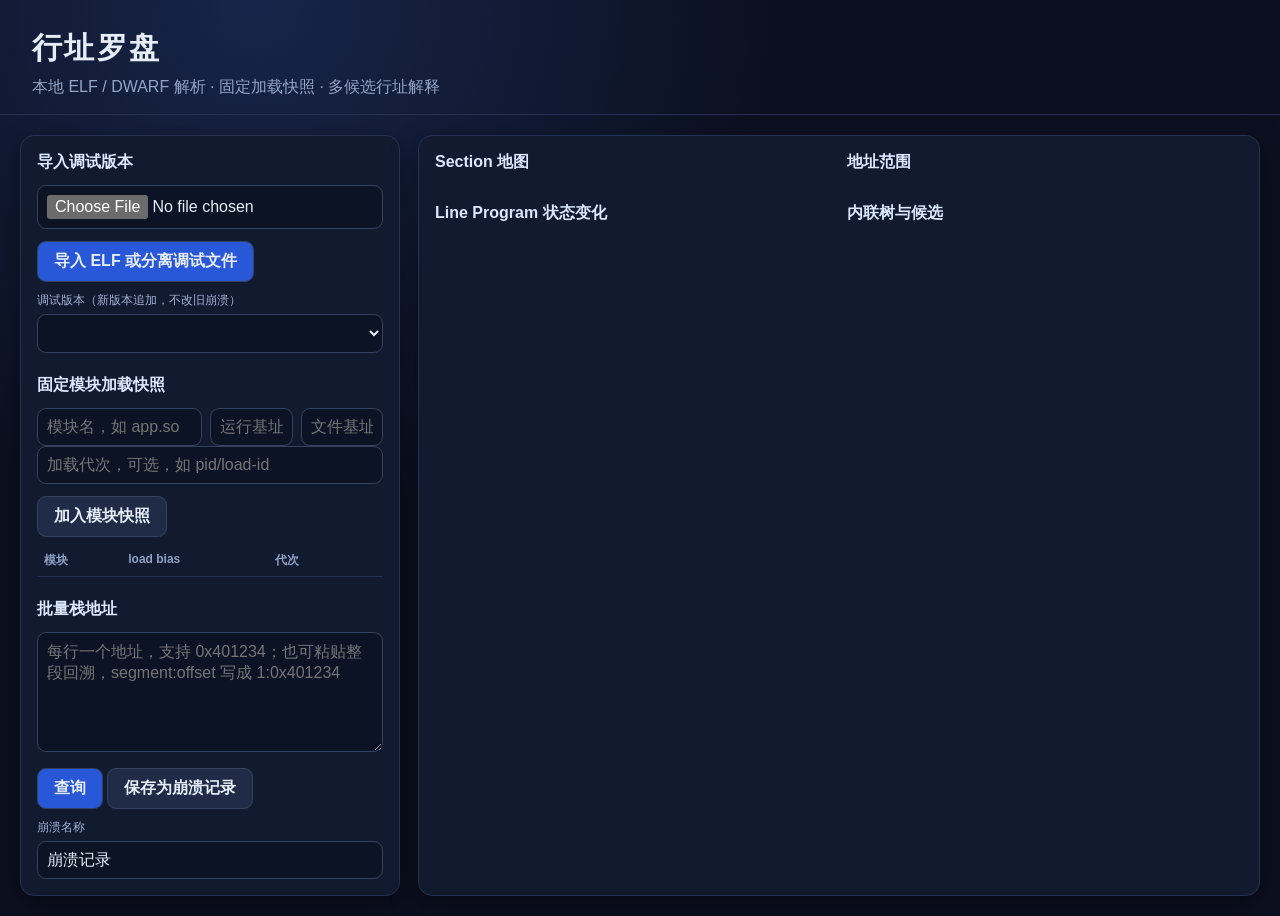
==== commit 88dfb68d: "pwgsb 1148 run A: product snapshot (session 01a0d350-497d-7e61-beb8-1af82f2f8952)" ====
--- a/src/main/resources/web/index.html
+++ b/src/main/resources/web/index.html
@@ -1,64 +1,95 @@
-<!DOCTYPE html>
+<!doctype html>
 <html lang="zh-CN">
 <head>
 <meta charset="utf-8">
-<meta name="viewport" content="width=device-width, initial-scale=1">
+<meta name="viewport" content="width=device-width,initial-scale=1">
 <title>行址罗盘</title>
 <style>
-  :root { --bg:#0f1420; --panel:#171e2e; --line:#26314a; --fg:#e8edf7; --mut:#93a0b8;
-          --acc:#4ea1ff; --ok:#38c172; --warn:#f6a609; --err:#ff5c5c; --mono:ui-monospace,SFMono-Regular,Menlo,Consolas,monospace; }
-  * { box-sizing:border-box; }
-  body { margin:0; background:var(--bg); color:var(--fg); font:14px/1.5 system-ui,-apple-system,"PingFang SC","Microsoft YaHei",sans-serif; }
-  header { padding:14px 22px; border-bottom:1px solid var(--line); display:flex; align-items:baseline; gap:14px; }
-  header h1 { font-size:20px; margin:0; letter-spacing:2px; }
-  header .sub { color:var(--mut); font-size:12px; }
-  nav { display:flex; gap:4px; padding:10px 22px 0; border-bottom:1px solid var(--line); flex-wrap:wrap; }
-  nav button { background:none; border:1px solid transparent; border-bottom:none; color:var(--mut);
-      padding:8px 14px; cursor:pointer; border-radius:8px 8px 0 0; font-size:14px; }
-  nav button.active { color:var(--fg); background:var(--panel); border-color:var(--line); }
-  main { padding:18px 22px; max-width:1280px; margin:0 auto; }
-  .panel { background:var(--panel); border:1px solid var(--line); border-radius:10px; padding:16px; margin-bottom:16px; }
-  .panel h2 { margin:0 0 12px; font-size:15px; }
-  .row { display:flex; gap:10px; flex-wrap:wrap; align-items:center; }
-  label { color:var(--mut); font-size:12px; }
-  input, select, textarea { background:#0d1322; border:1px solid var(--line); color:var(--fg);
-      border-radius:6px; padding:7px 9px; font-family:var(--mono); font-size:13px; }
-  input[type=file] { font-family:inherit; }
-  textarea { width:100%; min-height:120px; resize:vertical; }
-  button.act { background:var(--acc); color:#08111f; border:none; border-radius:6px; padding:8px 16px;
-      font-weight:600; cursor:pointer; }
-  button.act:hover { filter:brightness(1.1); }
-  table { width:100%; border-collapse:collapse; font-size:12.5px; }
-  th, td { text-align:left; padding:6px 8px; border-bottom:1px solid var(--line); vertical-align:top; }
-  th { color:var(--mut); font-weight:500; position:sticky; top:0; background:var(--panel); }
-  td.mono, .mono { font-family:var(--mono); }
-  .scroll { max-height:420px; overflow:auto; border:1px solid var(--line); border-radius:8px; }
-  .tag { display:inline-block; padding:1px 7px; border-radius:10px; font-size:11px; }
-  .tag.ok { background:rgba(56,193,114,.15); color:var(--ok); }
-  .tag.warn { background:rgba(246,166,9,.15); color:var(--warn); }
-  .tag.err { background:rgba(255,92,92,.15); color:var(--err); }
-  .tag.info { background:rgba(78,161,255,.15); color:var(--acc); }
-  .muted { color:var(--mut); }
-  .cand { border:1px solid var(--line); border-radius:8px; padding:10px 12px; margin:8px 0; }
-  .cand.primary { border-color:var(--acc); }
-  .frames { margin:6px 0 0 14px; padding-left:12px; border-left:2px solid var(--line); }
-  .frame { padding:3px 0; font-family:var(--mono); font-size:12.5px; }
-  .grid2 { display:grid; grid-template-columns:1fr 1fr; gap:16px; }
-  pre.json { background:#0d1322; border:1px solid var(--line); border-radius:8px; padding:10px;
-      max-height:300px; overflow:auto; font-size:12px; }
-  .bar { position:relative; height:18px; background:#0d1322; border-radius:4px; margin:2px 0; }
-  .bar > span { position:absolute; top:0; bottom:0; background:rgba(78,161,255,.4); border:1px solid var(--acc); }
-  .small { font-size:12px; }
-  @media (max-width:900px){ .grid2{grid-template-columns:1fr} }
+:root{color-scheme:dark;font-family:-apple-system,BlinkMacSystemFont,"Segoe UI",sans-serif;background:#0b1020;color:#e6edf7}
+body{margin:0;background:radial-gradient(circle at 20% 0%,#18254a 0,#0b1020 38%)}
+header{padding:28px 32px 16px;border-bottom:1px solid #263252}
+h1{margin:0;font-size:30px;letter-spacing:.08em}
+.subtitle{color:#93a4c7;margin-top:8px}
+main{display:grid;grid-template-columns:380px 1fr;gap:18px;padding:20px;}
+.card{background:#111a2f;border:1px solid #253150;border-radius:14px;padding:16px;box-shadow:0 10px 28px #0006;overflow:auto}
+h2{font-size:16px;margin:0 0 12px;color:#dbe7ff}
+label{display:block;font-size:12px;color:#9fb0d2;margin:10px 0 5px}
+input,select,textarea,button{width:100%;box-sizing:border-box;background:#0b1325;border:1px solid #34415f;color:#e6edf7;border-radius:9px;padding:9px;font:inherit}
+textarea{min-height:120px;resize:vertical}
+button{cursor:pointer;background:#2857d8;width:auto;padding:9px 16px;margin-top:12px;font-weight:700}
+button.secondary{background:#202c47}
+.row{display:grid;grid-template-columns:1fr 1fr;gap:8px}.three{grid-template-columns:2fr 1fr 1fr;display:grid;gap:8px}
+table{border-collapse:collapse;width:100%;font-size:12px;margin-top:8px}
+th,td{border-bottom:1px solid #24314d;padding:7px;text-align:left;vertical-align:top}
+th{color:#8ea0c4;position:sticky;top:0;background:#111a2f}
+.badge{display:inline-block;padding:2px 7px;border-radius:999px;background:#24385c;color:#bcd0ff;font-size:11px;margin:2px}
+.good{background:#164e3b}.warn{background:#6b4d12}.bad{background:#632837}
+.sectionbar{height:16px;background:#0b1325;border:1px solid #2f3d5e;border-radius:4px;position:relative;margin:8px 0 18px}
+.sectionbar span{position:absolute;top:-4px;height:24px;background:linear-gradient(#5e86ff,#2857d8);border-radius:4px;border:1px solid #9ab1ff}
+.grid{display:grid;grid-template-columns:1fr 1fr;gap:16px}
+.tree{font-family:ui-monospace,SFMono-Regular,Menlo,monospace;font-size:12px;white-space:pre-wrap}
+.small{font-size:12px;color:#93a4c7}.mono{font-family:ui-monospace,SFMono-Regular,Menlo,monospace}
+pre{white-space:pre-wrap;background:#08101f;padding:10px;border-radius:8px;border:1px solid #23304c}
+@media(max-width:1000px){main{grid-template-columns:1fr}.grid{grid-template-columns:1fr}}
 </style>
 </head>
 <body>
-<header>
-  <h1>行址罗盘</h1>
-  <span class="sub">本地 ELF / DWARF 解析 · 行号 · 内联调用链 · 加载快照 · 版本化调试文件</span>
-</header>
-<nav id="tabs"></nav>
-<main id="view"></main>
-<script src="/app.js"></script>
+<header><h1>行址罗盘</h1><div class="subtitle">本地 ELF / DWARF 解析 · 固定加载快照 · 多候选行址解释</div></header>
+<main>
+  <div class="card">
+    <h2>导入调试版本</h2>
+    <input id="file" type="file">
+    <button onclick="uploadVersion()">导入 ELF 或分离调试文件</button>
+    <label>调试版本（新版本追加，不改旧崩溃）</label>
+    <select id="version" onchange="loadVersion()"></select>
+    <div id="versionMeta" class="small"></div>
+
+    <h2 style="margin-top:22px">固定模块加载快照</h2>
+    <div class="three"><input id="moduleName" placeholder="模块名，如 app.so"><input id="runtimeBase" placeholder="运行基址"><input id="fileBase" placeholder="文件基址"></div>
+    <input id="generation" placeholder="加载代次，可选，如 pid/load-id">
+    <button class="secondary" onclick="addModule()">加入模块快照</button>
+    <table id="modules"><thead><tr><th>模块</th><th>load bias</th><th>代次</th><th></th></tr></thead><tbody></tbody></table>
+
+    <h2 style="margin-top:22px">批量栈地址</h2>
+    <textarea id="addresses" placeholder="每行一个地址，支持 0x401234；也可粘贴整段回溯，segment:offset 写成 1:0x401234"></textarea>
+    <button onclick="runQuery(false)">查询</button>
+    <button class="secondary" onclick="runQuery(true)">保存为崩溃记录</button>
+    <label>崩溃名称</label><input id="crashLabel" value="崩溃记录">
+  </div>
+
+  <div class="card">
+    <div class="grid">
+      <section><h2>Section 地图</h2><div id="sectionMap"></div><table id="sections"></table></section>
+      <section><h2>地址范围</h2><table id="ranges"></table></section>
+    </div>
+    <div class="grid" style="margin-top:18px">
+      <section><h2>Line Program 状态变化</h2><div id="lineTable"></div></section>
+      <section><h2>内联树与候选</h2><div id="results"></div><div id="inlineTree" class="tree"></div></section>
+    </div>
+  </div>
+</main>
+<script>
+let versions=[], selected=null, modules=[];
+const $=id=>document.getElementById(id);
+const hex=n=>'0x'+BigInt(n??0).toString(16);
+async function boot(){versions=await (await fetch('/api/versions')).json(); renderVersions(); if(versions[0]){$('version').value=versions[0].id; await loadVersion();}}
+function renderVersions(){ $('version').innerHTML=versions.map(v=>`<option value="${v.id}">#${v.id} ${v.filename} ${v.buildId?'build-id '+v.buildId:''}</option>`).join(''); }
+async function uploadVersion(){const f=$('file').files[0]; if(!f)return; const body=new FormData();body.append('file',f); await fetch('/api/versions',{method:'POST',body}); versions=await(await fetch('/api/versions')).json();renderVersions(); $('version').value=versions[0].id;loadVersion();}
+async function loadVersion(){const id=Number($('version').value); selected=await (await fetch('/api/versions/'+id)).json(); renderVersion();}
+function renderVersion(){const e=selected.elf; $('versionMeta').innerHTML=`<p><span class="badge">ELF${e.elfClass}</span><span class="badge">CU ${selected.compilationUnits.length}</span><span class="badge ${selected.warnings.length?'warn':'good'}">${selected.warnings.length} 条警告</span></p><pre>${selected.warnings.join('\n')||'无解析警告'}</pre>`;
+ const max=Math.max(...e.sections.map(s=>Number(s.fileOffset+s.fileSize)),1);
+ $('sectionMap').innerHTML=`<div class="sectionbar">${e.sections.map(s=>`<span title="${s.name} ${hex(s.fileOffset)}-${hex(s.fileOffset+s.fileSize)}\n${s.sha256}" style="left:${Number(s.fileOffset)*100/max}%;width:${Math.max(Number(s.fileSize)*100/max,.3)}%"></span>`).join('')}</div>`;
+ $('sections').innerHTML='<thead><tr><th>Section</th><th>偏移</th><th>大小</th><th>VMA</th><th>SHA-256</th></tr></thead><tbody>'+e.sections.filter(s=>s.fileSize).map(s=>`<tr><td>${s.name}</td><td class="mono">${hex(s.fileOffset)}</td><td class="mono">${hex(s.fileSize)}</td><td class="mono">${hex(s.virtualAddress)}</td><td class="mono small">${s.sha256.slice(0,16)}</td></tr>`).join('')+'</tbody>';
+ const ranges=selected.compilationUnits.flatMap(cu=>cu.ranges.map(r=>({...r,cu:cu.name,version:cu.version})));
+ $('ranges').innerHTML='<thead><tr><th>函数</th><th>范围</th><th>深度</th><th>CU / 来源</th></tr></thead><tbody>'+ranges.sort((a,b)=>Number(BigInt(a.start)-BigInt(b.start))).map(r=>`<tr><td>${r.name||'?'}</td><td class="mono">${hex(r.start)}–${hex(r.end)}${r.zeroLength?' <span class="badge warn">0长度</span>':''}</td><td>${r.inlineDepth}</td><td>${r.cu||''}<br><span class="small">DWARF${r.version} · ${r.source}</span></td></tr>`).join('')+'</tbody>';
+ renderLineTable(); renderInlineOverview();
+}
+function renderLineTable(){const programs=selected.compilationUnits.map(cu=>({cu,lp:cu.lineProgram})).filter(x=>x.lp); $('lineTable').innerHTML=programs.map(({cu,lp})=>`<h3>${cu.name||'CU '+hex(cu.offset)} <span class="badge">line v${lp.version}</span></h3><table><thead><tr><th>#</th><th>地址</th><th>文件:行:列</th><th>状态</th></tr></thead><tbody>${lp.allRows.map(r=>{const f=lp.files.find(x=>x.index===r.fileIndex); return `<tr><td>${r.index}</td><td class="mono">${hex(r.address)}</td><td>${f?.name||r.fileIndex}:${r.line}:${r.column}</td><td>${r.endSequence?'<span class="badge bad">end_sequence</span>':''}${r.basicBlock?'<span class="badge">block</span>':''}${r.prologueEnd?'<span class="badge good">prologue</span>':''}${r.epilogueBegin?'<span class="badge warn">epilogue</span>':''}</td></tr>`}).join('')}</tbody></table>`).join('')||'<p class="small">无 line program</p>'}
+function renderInlineOverview(){const roots=selected.compilationUnits.flatMap(cu=>cu.ranges.filter(r=>r.inlineDepth===0).map(r=>({...r,cu:cu.name}))); $('inlineTree').innerHTML=roots.slice(0,80).map(r=>{const child=selected.compilationUnits.flatMap(cu=>cu.ranges).filter(c=>c.name===r.name&&c.inlineDepth>0);return `${r.name||'?'} ${hex(r.start)}\n${child.map(c=>'  ↳ inline depth '+c.inlineDepth+' '+hex(c.start)+'–'+hex(c.end)+'\n').join('')}`}).join('')||'暂无可显示内联节点'}
+function addModule(){if(!selected)return; modules.push({name:$('moduleName').value||selected.filename,versionId:selected.id,runtimeBase:BigInt($('runtimeBase').value||0).toString(),fileBase:BigInt($('fileBase').value||(selected.programBase||0)).toString(),generation:$('generation').value||null}); modules.forEach(m=>{m.runtimeBase=Number(m.runtimeBase);m.fileBase=Number(m.fileBase);m.loadBias=m.runtimeBase-m.fileBase}); renderModules();}
+function renderModules(){$('modules').querySelector('tbody').innerHTML=modules.map((m,i)=>`<tr><td>${m.name}</td><td class="mono">${hex(m.loadBias)}</td><td>${m.generation||''}</td><td><button class="secondary" onclick="modules.splice(${i},1);renderModules()">删除</button></td></tr>`).join('')}
+async function runQuery(save){const request={label:$('crashLabel').value,addressText:$('addresses').value,modules}; const url=save?'/api/crashes':'/api/query'; const result=await(await fetch(url,{method:'POST',headers:{'content-type':'application/json'},body:JSON.stringify(request)})).json(); const rows=(result.results||result)||[]; $('results').innerHTML='<table><thead><tr><th>地址</th><th>结论</th><th>CU/序列</th><th>内联调用链</th></tr></thead><tbody>'+rows.map(r=>`<tr><td class="mono">${r.input}<br>${r.moduleName||''}<br>bias ${hex(r.loadBias||0)}</td><td>${r.matched?'<span class="badge good">命中</span>':'<span class="badge bad">未命中</span>'}<b>${r.file?r.file+':'+r.line+':'+(r.column||0):'无源码行'}</b><p class="small">${r.trusted.join('<br>')}</p><pre>${r.warnings.join('\n')||''}</pre></td><td>${r.cuName||''}<br><span class="small">DWARF${r.dwarfVersion||'?'} · line v${r.lineTableVersion||'?'}<br>${r.sequenceStart?hex(r.sequenceStart)+'–'+hex(r.sequenceEnd):''}</span></td><td>${r.inlineChain.map((f,i)=>'　'.repeat(i)+'↳ '+(f.name||'?')+' '+(f.callFile?f.callFile+':'+f.callLine:'')+'<br>').join('')}</td></tr>`).join('')+'</tbody></table>'}
+boot();
+</script>
 </body>
 </html>
